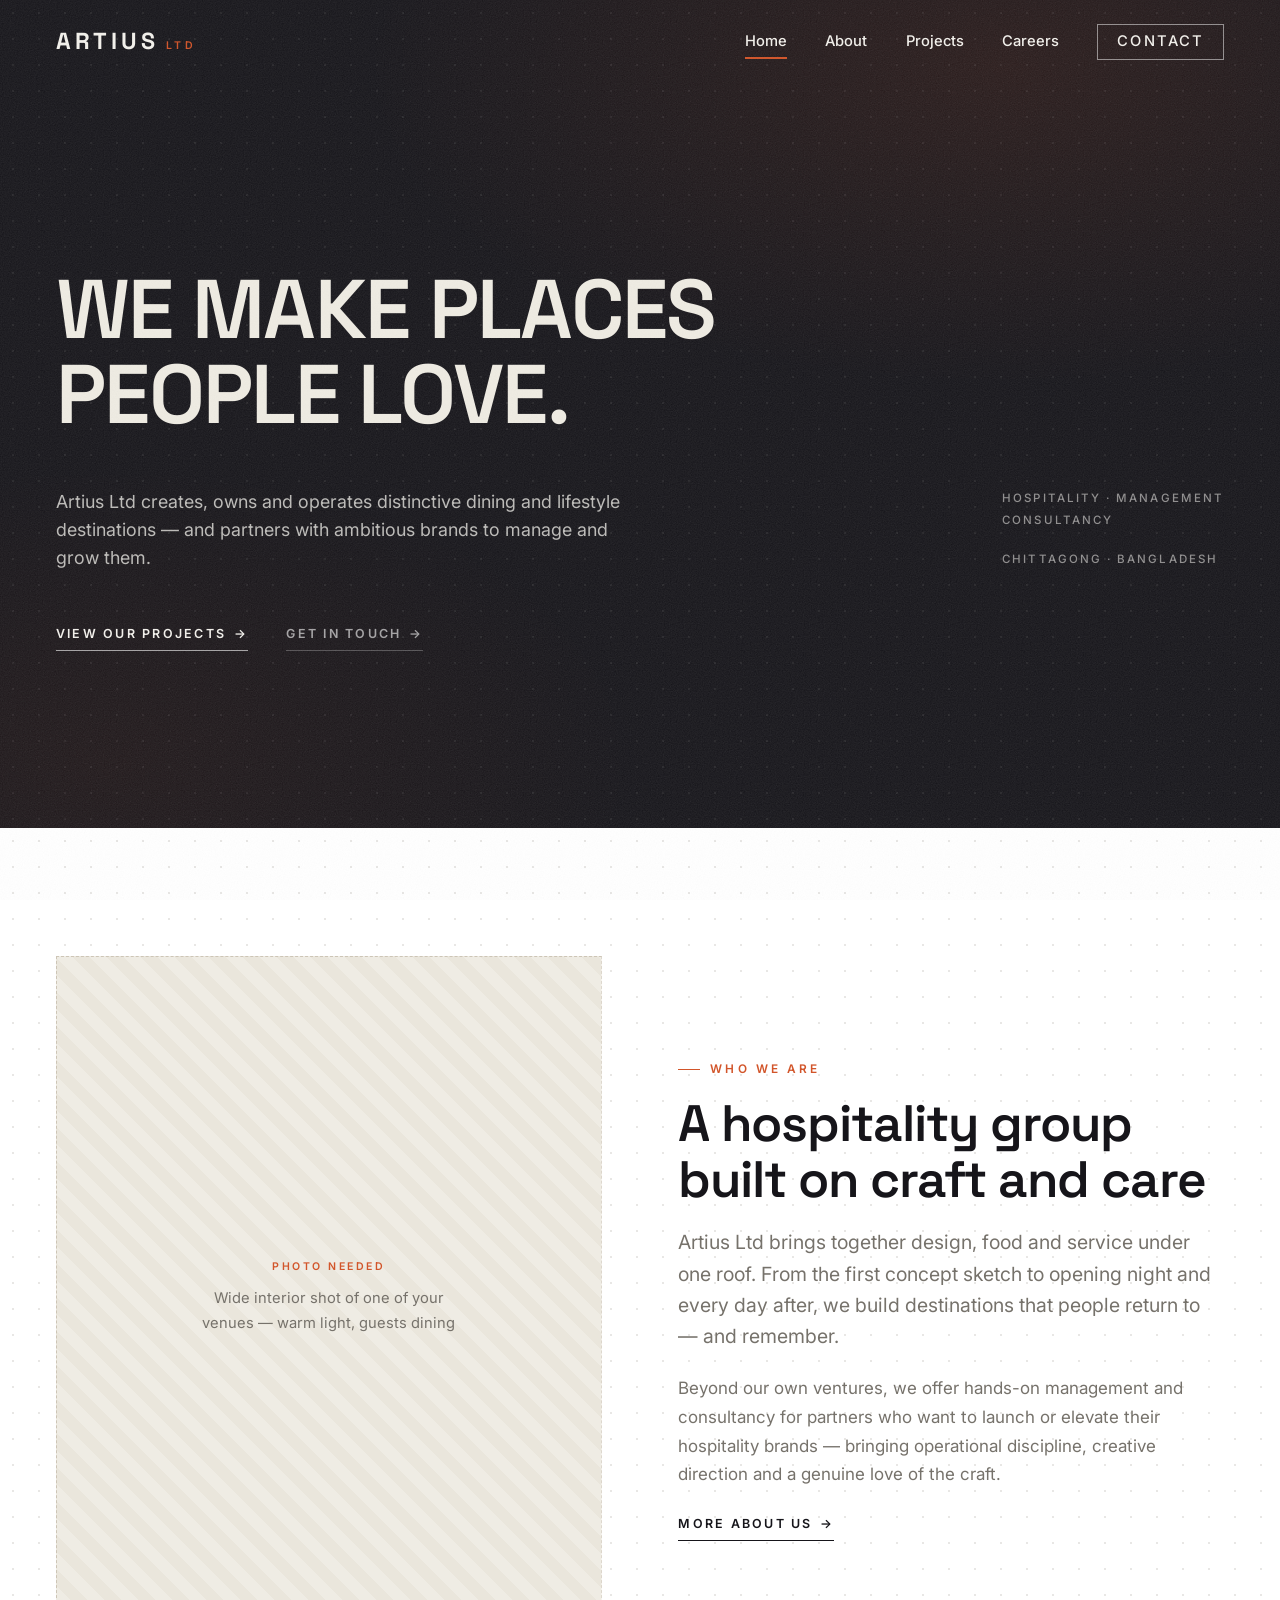
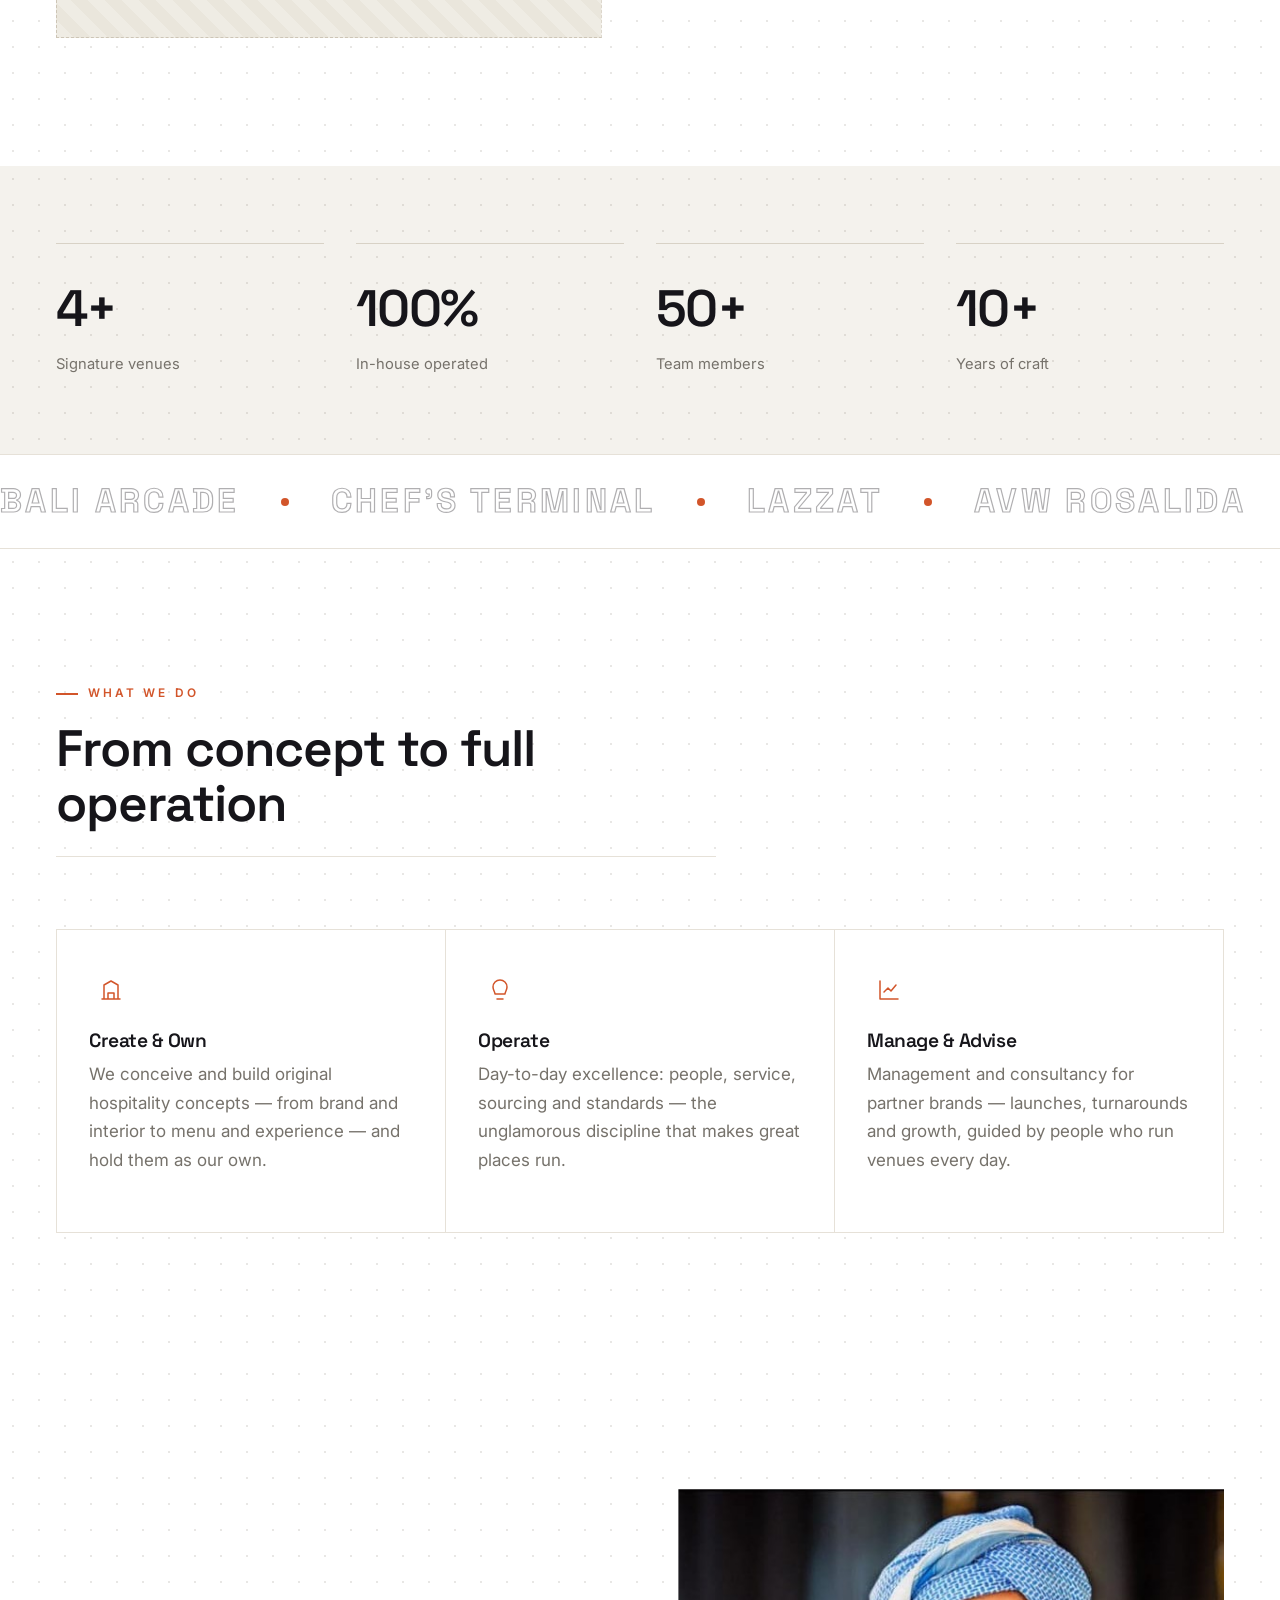
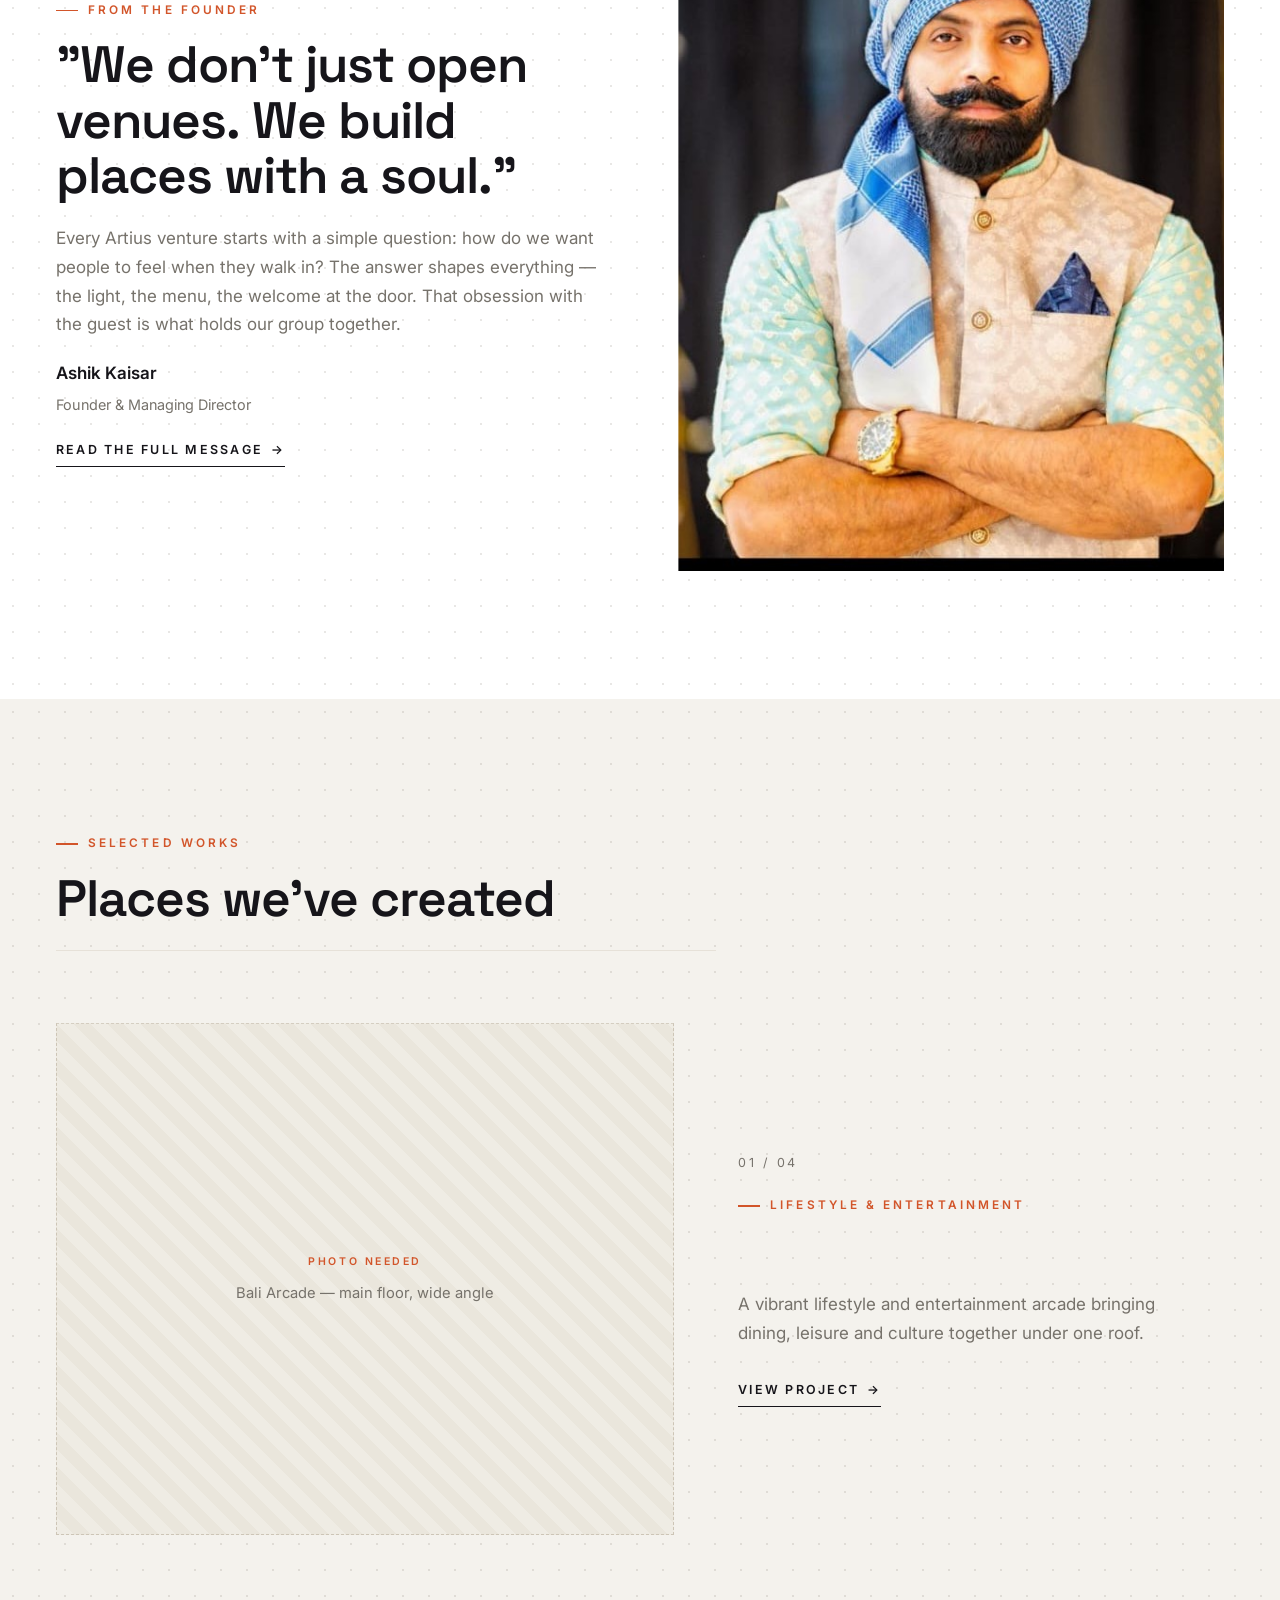
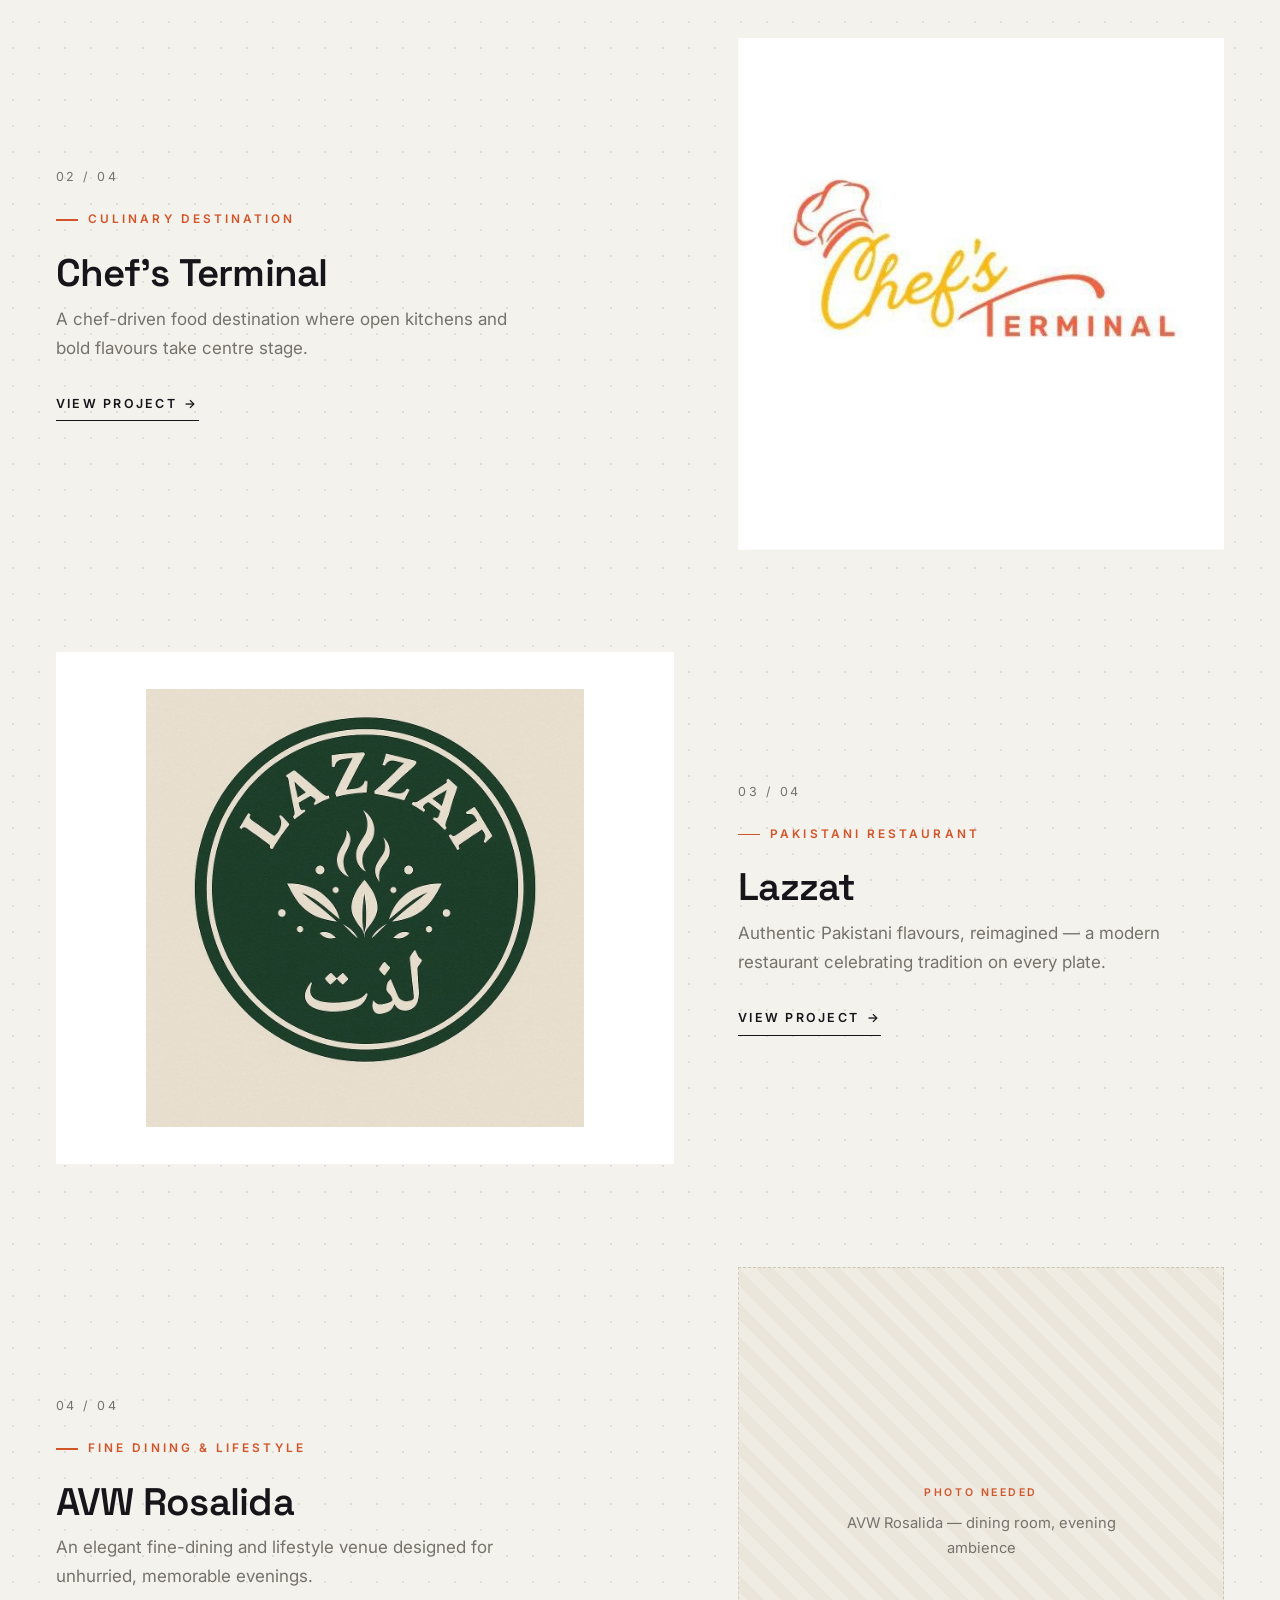
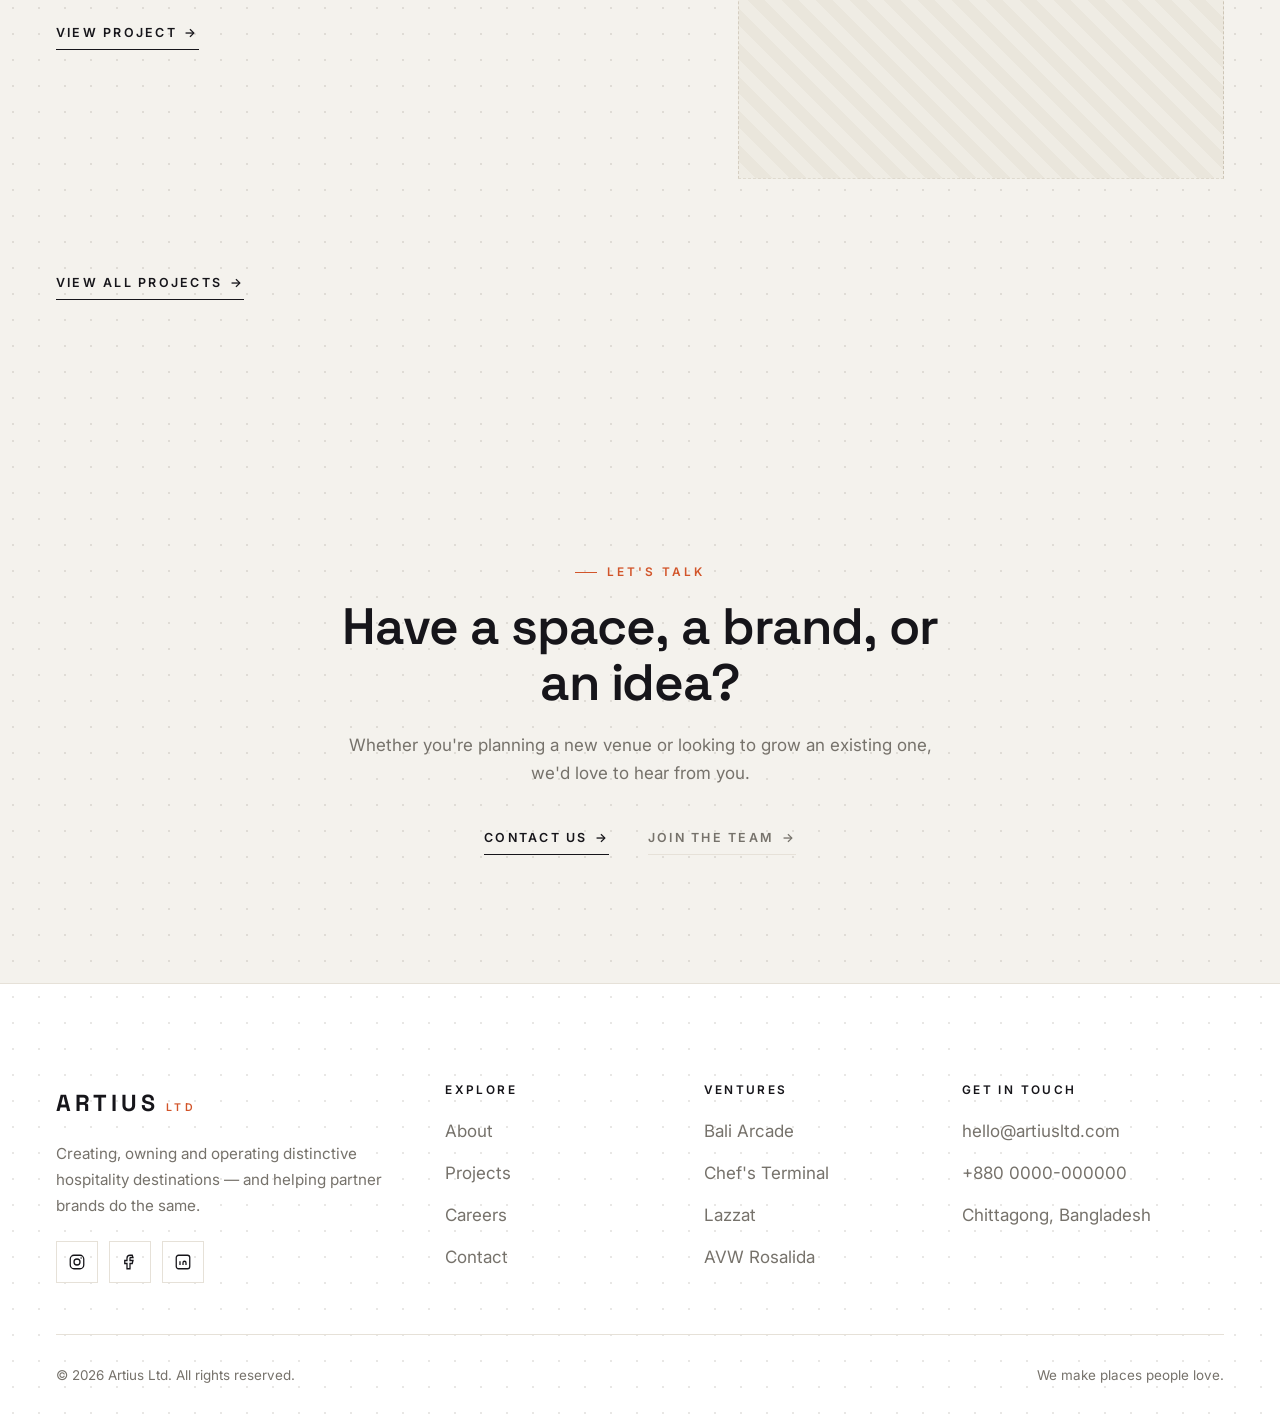
==== index.html @ 1e0813c3 "Add files via upload" ====
<!DOCTYPE html>
<html lang="en">
<head>
  <meta charset="UTF-8" />
  <meta name="viewport" content="width=device-width, initial-scale=1.0" />
  <title>Artius Ltd — We make places people love.</title>
  <meta name="description" content="Artius Ltd creates, owns and operates distinctive hospitality destinations — and partners with brands to manage and grow them." />
  <meta name="theme-color" content="#16151a" />
  <link rel="icon" href="data:image/svg+xml,<svg xmlns='http://www.w3.org/2000/svg' viewBox='0 0 64 64'><rect width='64' height='64' fill='%2316151a'/><text x='32' y='45' font-family='Arial,Helvetica,sans-serif' font-size='38' font-weight='700' text-anchor='middle' fill='%23d2552a'>A</text></svg>" />

  <link rel="preconnect" href="https://fonts.googleapis.com" />
  <link rel="preconnect" href="https://fonts.gstatic.com" crossorigin />
  <link href="https://fonts.googleapis.com/css2?family=Inter:wght@400;500;600;700&family=Space+Grotesk:wght@500;600;700&display=swap" rel="stylesheet" />
  <link rel="stylesheet" href="css/styles.css" />
</head>
<body data-hero-dark>

  <!-- ============ HEADER ============ -->
  <header class="site-header" id="header">
    <div class="container site-header__inner">
      <a class="brand" href="index.html" aria-label="Artius Ltd home">
        <span class="brand__mark">ARTIUS</span><span class="brand__sub">LTD</span>
      </a>
      <nav class="nav" id="nav" aria-label="Primary">
        <a href="index.html">Home</a>
        <a href="about.html">About</a>
        <a href="projects.html">Projects</a>
        <a href="careers.html">Careers</a>
        <a href="contact.html" class="nav__cta">Contact</a>
      </nav>
      <button class="nav-toggle" id="navToggle" aria-label="Toggle menu" aria-controls="nav">
        <span></span><span></span><span></span>
      </button>
    </div>
  </header>

  <!-- ============ HERO ============ -->
  <section class="hero hero--statement">
    <div class="container">
      <h1 class="hero__display">We make places<br />people love.</h1>
      <div class="hero__deck">
        <p class="hero__lead">Artius Ltd creates, owns and operates distinctive dining and lifestyle destinations — and partners with ambitious brands to manage and grow them.</p>
        <div class="hero__meta">
          <span>Hospitality · Management<br />Consultancy</span>
          <span>Chittagong · Bangladesh</span>
        </div>
      </div>
      <div class="hero__actions">
        <a href="projects.html" class="link-arrow">View our projects <span class="ar">→</span></a>
        <a href="contact.html" class="link-arrow link-arrow--muted">Get in touch <span class="ar">→</span></a>
      </div>
    </div>
  </section>

  <!-- ============ INTRO ============ -->
  <section class="section">
    <div class="container">
      <div class="split">
        <div class="split__media" data-reveal>
          <div class="ph">
            <span class="ph__tag">Photo needed</span>
            <p>Wide interior shot of one of your venues — warm light, guests dining</p>
          </div>
        </div>
        <div data-reveal data-reveal-delay="1">
          <span class="eyebrow">Who we are</span>
          <h2>A hospitality group built on craft and care</h2>
          <p class="lead">Artius Ltd brings together design, food and service under one roof. From the first concept sketch to opening night and every day after, we build destinations that people return to — and remember.</p>
          <p class="text-muted">Beyond our own ventures, we offer hands-on management and consultancy for partners who want to launch or elevate their hospitality brands — bringing operational discipline, creative direction and a genuine love of the craft.</p>
          <a href="about.html" class="link-arrow">More about us <span class="ar">→</span></a>
        </div>
      </div>
    </div>
  </section>

  <!-- ============ STATS ============ -->
  <section class="section section--sand section--tight">
    <div class="container">
      <div class="stats">
        <div class="stat" data-reveal>
          <div class="stat__num">4+</div>
          <div class="stat__label">Signature venues</div>
        </div>
        <div class="stat" data-reveal data-reveal-delay="1">
          <div class="stat__num">100%</div>
          <div class="stat__label">In-house operated</div>
        </div>
        <div class="stat" data-reveal data-reveal-delay="2">
          <div class="stat__num">50+</div>
          <div class="stat__label">Team members</div>
        </div>
        <div class="stat" data-reveal data-reveal-delay="3">
          <div class="stat__num">10+</div>
          <div class="stat__label">Years of craft</div>
        </div>
      </div>
    </div>
  </section>

  <!-- ============ VENTURE MARQUEE ============ -->
  <div class="marquee" aria-hidden="true">
    <div class="marquee__track">
      <div class="marquee__group">
        <span>Bali Arcade</span><i></i><span>Chef's Terminal</span><i></i><span>Lazzat</span><i></i><span>AVW Rosalida</span><i></i><span>Artius Ltd</span><i></i>
      </div>
      <div class="marquee__group">
        <span>Bali Arcade</span><i></i><span>Chef's Terminal</span><i></i><span>Lazzat</span><i></i><span>AVW Rosalida</span><i></i><span>Artius Ltd</span><i></i>
      </div>
    </div>
  </div>

  <!-- ============ WHAT WE DO ============ -->
  <section class="section">
    <div class="container">
      <div class="section-head" data-reveal>
        <span class="eyebrow">What we do</span>
        <h2>From concept to full operation</h2>
      </div>
      <div class="values">
        <div class="value-card" data-reveal>
          <div class="value-card__icon">
            <svg width="24" height="24" viewBox="0 0 24 24" fill="none" stroke="currentColor" stroke-width="1.5" stroke-linecap="round" stroke-linejoin="round"><path d="M3 21h18M5 21V7l7-4 7 4v14M9 21v-6h6v6"/></svg>
          </div>
          <h3>Create &amp; Own</h3>
          <p class="text-muted">We conceive and build original hospitality concepts — from brand and interior to menu and experience — and hold them as our own.</p>
        </div>
        <div class="value-card" data-reveal data-reveal-delay="1">
          <div class="value-card__icon">
            <svg width="24" height="24" viewBox="0 0 24 24" fill="none" stroke="currentColor" stroke-width="1.5" stroke-linecap="round" stroke-linejoin="round"><path d="M12 2a7 7 0 0 0-7 7c0 3 2 5 2 7h10c0-2 2-4 2-7a7 7 0 0 0-7-7Z"/><path d="M9 21h6"/></svg>
          </div>
          <h3>Operate</h3>
          <p class="text-muted">Day-to-day excellence: people, service, sourcing and standards — the unglamorous discipline that makes great places run.</p>
        </div>
        <div class="value-card" data-reveal data-reveal-delay="2">
          <div class="value-card__icon">
            <svg width="24" height="24" viewBox="0 0 24 24" fill="none" stroke="currentColor" stroke-width="1.5" stroke-linecap="round" stroke-linejoin="round"><path d="M3 3v18h18"/><path d="M7 14l4-4 3 3 5-6"/></svg>
          </div>
          <h3>Manage &amp; Advise</h3>
          <p class="text-muted">Management and consultancy for partner brands — launches, turnarounds and growth, guided by people who run venues every day.</p>
        </div>
      </div>
    </div>
  </section>

  <!-- ============ FROM THE FOUNDER ============ -->
  <section class="section">
    <div class="container">
      <div class="split split--reverse">
        <div class="split__media" data-reveal>
          <img src="images/founder.jpg" onerror="this.onerror=null;this.src='images/owner.svg'" alt="Ashik Kaisar — Founder of Artius Ltd" loading="lazy" />
        </div>
        <div data-reveal data-reveal-delay="1">
          <span class="eyebrow">From the founder</span>
          <h2>"We don't just open venues. We build places with a soul."</h2>
          <p class="text-muted">Every Artius venture starts with a simple question: how do we want people to feel when they walk in? The answer shapes everything — the light, the menu, the welcome at the door. That obsession with the guest is what holds our group together.</p>
          <p style="margin-top:1.2rem; font-weight:600">Ashik Kaisar</p>
          <p class="text-muted" style="margin-top:-0.8rem; font-size:0.9rem">Founder &amp; Managing Director</p>
          <a href="about.html#founder" class="link-arrow">Read the full message <span class="ar">→</span></a>
        </div>
      </div>
    </div>
  </section>

  <!-- ============ SELECTED WORKS ============ -->
  <section class="section section--sand">
    <div class="container">
      <div class="section-head" data-reveal>
        <span class="eyebrow">Selected works</span>
        <h2>Places we've created</h2>
      </div>
      <div class="works">
        <article class="work" data-reveal>
          <a class="work__media" href="projects.html#bali-arcade"><div class="ph"><span class="ph__tag">Photo needed</span><p>Bali Arcade — main floor, wide angle</p></div></a>
          <div class="work__body">
            <div class="work__index">01 / 04</div>
            <span class="eyebrow">Lifestyle &amp; Entertainment</span>
            <h3>Bali Arcade Management</h3>
            <p class="text-muted">A vibrant lifestyle and entertainment arcade bringing dining, leisure and culture together under one roof.</p>
            <a href="projects.html#bali-arcade" class="link-arrow">View project <span class="ar">→</span></a>
          </div>
        </article>
        <article class="work" data-reveal>
          <a class="work__media" href="projects.html#chefs-terminal"><img class="is-logo" src="images/chefs-terminal.jpg" alt="Chef's Terminal" loading="lazy" /></a>
          <div class="work__body">
            <div class="work__index">02 / 04</div>
            <span class="eyebrow">Culinary Destination</span>
            <h3>Chef's Terminal</h3>
            <p class="text-muted">A chef-driven food destination where open kitchens and bold flavours take centre stage.</p>
            <a href="projects.html#chefs-terminal" class="link-arrow">View project <span class="ar">→</span></a>
          </div>
        </article>
        <article class="work" data-reveal>
          <a class="work__media" href="projects.html#lazzat"><img class="is-logo" src="images/lazzat.jpg" alt="Lazzat" loading="lazy" /></a>
          <div class="work__body">
            <div class="work__index">03 / 04</div>
            <span class="eyebrow">Pakistani Restaurant</span>
            <h3>Lazzat</h3>
            <p class="text-muted">Authentic Pakistani flavours, reimagined — a modern restaurant celebrating tradition on every plate.</p>
            <a href="projects.html#lazzat" class="link-arrow">View project <span class="ar">→</span></a>
          </div>
        </article>
        <article class="work" data-reveal>
          <a class="work__media" href="projects.html#avw-rosalida"><div class="ph"><span class="ph__tag">Photo needed</span><p>AVW Rosalida — dining room, evening ambience</p></div></a>
          <div class="work__body">
            <div class="work__index">04 / 04</div>
            <span class="eyebrow">Fine Dining &amp; Lifestyle</span>
            <h3>AVW Rosalida</h3>
            <p class="text-muted">An elegant fine-dining and lifestyle venue designed for unhurried, memorable evenings.</p>
            <a href="projects.html#avw-rosalida" class="link-arrow">View project <span class="ar">→</span></a>
          </div>
        </article>
      </div>
      <div style="margin-top: clamp(48px,7vw,88px)" data-reveal>
        <a href="projects.html" class="link-arrow">View all projects <span class="ar">→</span></a>
      </div>
    </div>
  </section>

  <!-- ============ CTA BAND ============ -->
  <section class="section section--sand cta-band">
    <div class="container" data-reveal>
      <span class="eyebrow">Let's talk</span>
      <h2>Have a space, a brand, or an idea?</h2>
      <p>Whether you're planning a new venue or looking to grow an existing one, we'd love to hear from you.</p>
      <div class="cta-actions">
        <a href="contact.html" class="link-arrow">Contact us <span class="ar">→</span></a>
        <a href="careers.html" class="link-arrow link-arrow--muted">Join the team <span class="ar">→</span></a>
      </div>
    </div>
  </section>

  <!-- ============ FOOTER ============ -->
  <footer class="site-footer">
    <div class="container">
      <div class="footer-grid">
        <div class="footer-brand">
          <a class="brand" href="index.html"><span class="brand__mark">ARTIUS</span><span class="brand__sub">LTD</span></a>
          <p class="footer-about">Creating, owning and operating distinctive hospitality destinations — and helping partner brands do the same.</p>
          <div class="socials">
            <a href="#" aria-label="Instagram"><svg width="18" height="18" viewBox="0 0 24 24" fill="none" stroke="currentColor" stroke-width="1.7"><rect x="3" y="3" width="18" height="18" rx="5"/><circle cx="12" cy="12" r="4"/><circle cx="17.5" cy="6.5" r="1" fill="currentColor" stroke="none"/></svg></a>
            <a href="#" aria-label="Facebook"><svg width="18" height="18" viewBox="0 0 24 24" fill="none" stroke="currentColor" stroke-width="1.7"><path d="M15 3h-3a4 4 0 0 0-4 4v3H5v4h3v7h4v-7h3l1-4h-4V7a1 1 0 0 1 1-1h3z"/></svg></a>
            <a href="#" aria-label="LinkedIn"><svg width="18" height="18" viewBox="0 0 24 24" fill="none" stroke="currentColor" stroke-width="1.7"><rect x="3" y="3" width="18" height="18" rx="3"/><path d="M8 11v5M8 8v0M12 16v-3a2 2 0 0 1 4 0v3"/></svg></a>
          </div>
        </div>
        <div>
          <h4>Explore</h4>
          <ul class="footer-links">
            <li><a href="about.html">About</a></li>
            <li><a href="projects.html">Projects</a></li>
            <li><a href="careers.html">Careers</a></li>
            <li><a href="contact.html">Contact</a></li>
          </ul>
        </div>
        <div>
          <h4>Ventures</h4>
          <ul class="footer-links">
            <li><a href="projects.html#bali-arcade">Bali Arcade</a></li>
            <li><a href="projects.html#chefs-terminal">Chef's Terminal</a></li>
            <li><a href="projects.html#lazzat">Lazzat</a></li>
            <li><a href="projects.html#avw-rosalida">AVW Rosalida</a></li>
          </ul>
        </div>
        <div>
          <h4>Get in touch</h4>
          <ul class="footer-links">
            <li><a href="mailto:hello@artiusltd.com">hello@artiusltd.com</a></li>
            <li><a href="tel:+880000000000">+880 0000-000000</a></li>
            <li>Chittagong, Bangladesh</li>
          </ul>
        </div>
      </div>
      <div class="footer-bottom">
        <span>© <span id="year">2026</span> Artius Ltd. All rights reserved.</span>
        <span>We make places people love.</span>
      </div>
    </div>
  </footer>

  <script src="js/main.js"></script>
</body>
</html>
---- css/styles.css ----
/* =====================================================================
   ARTIUS LTD — Design System  ·  "Light & minimal" (decorsystems-inspired)
   Light, spacious, editorial. Ember used only as a subtle accent.
   Edit the variables in :root to re-skin the whole site at once.
   ===================================================================== */

/* ---------- 1. Design tokens (colors, fonts, spacing) ---------- */
:root {
  --ink:        #16151a;   /* near-black text / dark elements */
  --ink-soft:   #3a3833;
  --paper:      #ffffff;   /* main page background */
  --sand:       #f4f2ed;   /* soft off-white alternating sections */
  --muted:      #76726b;   /* secondary text */
  --line:       #e6e1d8;   /* hairlines / borders */
  --accent:     #d2552a;   /* ember — subtle accent only */
  --accent-dk:  #b0431f;

  /* Typography */
  --font-display: "Space Grotesk", "Inter", -apple-system, BlinkMacSystemFont, sans-serif;
  --font-body: "Inter", -apple-system, BlinkMacSystemFont, "Segoe UI", Roboto, sans-serif;

  /* Layout */
  --container: 1280px;
  --gutter: clamp(20px, 5vw, 56px);
  --radius: 0px;            /* sharp, architectural corners */
  --shadow: 0 24px 60px -30px rgba(20, 18, 14, 0.30);

  --ease: cubic-bezier(0.22, 1, 0.36, 1);
}

/* ---------- 2. Reset / base ---------- */
*, *::before, *::after { box-sizing: border-box; }
html { scroll-behavior: smooth; }
body {
  margin: 0;
  font-family: var(--font-body);
  color: var(--ink);
  background: var(--paper);
  line-height: 1.7;
  font-size: 17px;
  -webkit-font-smoothing: antialiased;
  text-rendering: optimizeLegibility;
}
img { max-width: 100%; display: block; }
a { color: inherit; text-decoration: none; }

h1, h2, h3, h4 {
  font-family: var(--font-display);
  font-weight: 600;
  line-height: 1.08;
  margin: 0 0 0.4em;
  letter-spacing: -0.02em;
}
h1 { font-size: clamp(2.8rem, 6.2vw, 5.2rem); }
h2 { font-size: clamp(2rem, 4vw, 3.3rem); }
h3 { font-size: clamp(1.3rem, 2.2vw, 1.7rem); }
p { margin: 0 0 1.1em; }

::selection { background: var(--accent); color: #fff; }

/* ---------- 3. Layout helpers ---------- */
.container {
  width: 100%;
  max-width: var(--container);
  margin-inline: auto;
  padding-inline: var(--gutter);
}
.section { padding: clamp(72px, 10vw, 150px) 0; }
.section--sand { background: var(--sand); }
.section--ink { background: var(--ink); color: #efeae1; }
.section--tight { padding-block: clamp(48px, 6vw, 88px); }

.eyebrow {
  display: inline-block;
  font-family: var(--font-body);
  font-size: 0.74rem;
  font-weight: 600;
  letter-spacing: 0.26em;
  text-transform: uppercase;
  color: var(--accent);
  margin-bottom: 1.1rem;
}
.lead { font-size: 1.22rem; line-height: 1.6; color: var(--muted); max-width: 60ch; }
.section-head { max-width: 60ch; margin-bottom: clamp(40px, 6vw, 72px); }
.section-head--center { margin-inline: auto; text-align: center; }
.text-muted { color: var(--muted); }

/* ---------- 4. Buttons (kept for forms) + arrow links ---------- */
.btn {
  display: inline-flex;
  align-items: center;
  gap: 0.6em;
  font-family: var(--font-body);
  font-weight: 600;
  font-size: 0.95rem;
  padding: 0.95em 1.9em;
  border-radius: var(--radius);
  border: 1px solid transparent;
  cursor: pointer;
  transition: background 0.3s var(--ease), color 0.3s var(--ease),
              border-color 0.3s var(--ease), transform 0.3s var(--ease);
}
.btn:hover { transform: translateY(-2px); }
.btn--primary { background: var(--ink); color: #fff; }
.btn--primary:hover { background: var(--accent-dk); }
.btn--ghost { background: transparent; color: var(--ink); border-color: var(--ink); }
.btn--ghost:hover { background: var(--ink); color: #fff; }

/* Signature decorsystems-style text link with arrow */
.link-arrow {
  display: inline-flex;
  align-items: center;
  gap: 0.6em;
  font-family: var(--font-body);
  font-size: 0.78rem;
  font-weight: 600;
  letter-spacing: 0.18em;
  text-transform: uppercase;
  color: var(--ink);
  padding-bottom: 6px;
  border-bottom: 1px solid var(--ink);
  transition: color 0.3s var(--ease), border-color 0.3s var(--ease);
}
.link-arrow .ar { transition: transform 0.35s var(--ease); }
.link-arrow:hover { color: var(--accent); border-color: var(--accent); }
.link-arrow:hover .ar { transform: translateX(5px); }
.link-arrow--muted { color: var(--muted); border-color: var(--line); }
.link-arrow--light { color: #fff; border-color: rgba(255,255,255,0.5); }
.link-arrow--light:hover { color: #fff; border-color: #fff; }

/* ---------- 5. Header / navigation ---------- */
.site-header {
  position: fixed;
  inset: 0 0 auto 0;
  z-index: 50;
  transition: background 0.4s var(--ease), box-shadow 0.4s var(--ease);
}
.site-header__inner {
  display: flex;
  align-items: center;
  justify-content: space-between;
  height: 84px;
}
.brand { display: flex; align-items: baseline; gap: 0.45em; }
.brand__mark { font-family: var(--font-display); font-size: 1.45rem; font-weight: 700; letter-spacing: 0.16em; color: var(--ink); }
.brand__sub { font-family: var(--font-body); font-size: 0.66rem; font-weight: 600; letter-spacing: 0.32em; color: var(--accent); }

.nav { display: flex; align-items: center; gap: 2.4rem; }
.nav a { font-size: 0.92rem; font-weight: 500; color: var(--ink); position: relative; padding-block: 4px; }
.nav a:not(.nav__cta)::after {
  content: ""; position: absolute; left: 0; bottom: 0;
  width: 0; height: 1.5px; background: var(--accent);
  transition: width 0.3s var(--ease);
}
.nav a:not(.nav__cta):hover::after,
.nav a.is-active:not(.nav__cta)::after { width: 100%; }
.nav__cta {
  font-size: 0.78rem; font-weight: 600; letter-spacing: 0.14em; text-transform: uppercase;
  border: 1px solid var(--ink); padding: 0.7em 1.3em; border-radius: var(--radius);
  transition: background 0.3s var(--ease), color 0.3s var(--ease);
}
.nav__cta:hover { background: var(--ink); color: #fff; }

.site-header.is-scrolled {
  background: rgba(255,255,255,0.9);
  backdrop-filter: saturate(180%) blur(12px);
  box-shadow: 0 1px 0 var(--line);
}

.nav-toggle { display: none; flex-direction: column; gap: 5px; background: none; border: 0; cursor: pointer; padding: 8px; }
.nav-toggle span { width: 26px; height: 2px; background: var(--ink); transition: transform 0.3s var(--ease), opacity 0.3s var(--ease); }

/* ---------- 6. Hero (light, headline-led) ---------- */
.hero { padding: clamp(140px, 18vh, 200px) 0 0; background: var(--paper); }
.hero__inner { max-width: 1000px; }
.hero h1 { color: var(--ink); margin-bottom: 1.4rem; }
.hero__lead { font-size: clamp(1.15rem, 1.8vw, 1.5rem); line-height: 1.55; color: var(--muted); max-width: 54ch; margin-bottom: 2.6rem; }
.hero__actions { display: flex; flex-wrap: wrap; gap: 1.6rem 2.4rem; }
.hero__image { margin-top: clamp(56px, 8vw, 110px); width: 100%; }
.hero__image img { width: 100%; height: clamp(360px, 60vh, 680px); object-fit: cover; }

/* Inner page hero (light) */
.page-hero { background: var(--paper); padding: clamp(150px, 20vh, 210px) 0 clamp(36px, 5vw, 64px); }
.page-hero__media { display: none; }      /* no dark image header in the light theme */
.page-hero h1 { color: var(--ink); font-size: clamp(2.6rem, 5.4vw, 4.4rem); }
.page-hero p { color: var(--muted); font-size: 1.18rem; max-width: 58ch; margin: 0; }

/* ---------- 7. Stats / values ---------- */
.stats { display: grid; grid-template-columns: repeat(4, 1fr); gap: 2rem; }
.stat { border-top: 1px solid var(--line); padding-top: 1.4rem; }
.stat__num { font-family: var(--font-display); font-size: clamp(2.4rem, 4vw, 3.4rem); font-weight: 600; letter-spacing: -0.03em; }
.stat__label { font-size: 0.92rem; color: var(--muted); }

.values { display: grid; grid-template-columns: repeat(auto-fit, minmax(240px, 1fr)); gap: 1px; background: var(--line); border: 1px solid var(--line); }
.value-card { padding: 2.4rem 2rem; background: var(--paper); transition: background 0.4s var(--ease); }
.value-card:hover { background: var(--sand); }
.value-card__icon { width: 44px; height: 44px; display: grid; place-items: center; color: var(--accent); margin-bottom: 1.2rem; }
.value-card h3 { font-size: 1.2rem; }

/* ---------- 8. Split (image + text) ---------- */
.split { display: grid; grid-template-columns: 1fr 1fr; gap: clamp(32px, 6vw, 80px); align-items: center; }
.split--reverse .split__media { order: 2; }
.split__media { overflow: hidden; }
.split__media img { width: 100%; height: 100%; object-fit: cover; aspect-ratio: 4/5; }

/* ---------- 9. Works (large alternating project blocks) ---------- */
.works { display: grid; gap: clamp(52px, 8vw, 110px); }
.work { display: grid; grid-template-columns: 1.12fr 0.88fr; gap: clamp(28px, 5vw, 72px); align-items: center; }
.work:nth-child(even) .work__media { order: 2; }
.work__media { overflow: hidden; display: block; }
.work__media img { width: 100%; height: clamp(300px, 40vw, 560px); object-fit: cover; transition: transform 0.9s var(--ease); }
.work:hover .work__media img { transform: scale(1.05); }
.work__media img.is-logo, .gallery img.is-logo { object-fit: contain; background: #fff; padding: 6%; }
.work:hover .work__media img.is-logo { transform: none; }
.work__index { font-size: 0.78rem; letter-spacing: 0.2em; color: var(--muted); margin-bottom: 1rem; }
.work h3 { font-size: clamp(1.8rem, 3vw, 2.7rem); margin: 0.3rem 0 0.7rem; }
.work__body p { max-width: 42ch; margin-bottom: 1.6rem; }

/* Project detail blocks (projects page) */
.project-detail { display: grid; grid-template-columns: 1fr 1fr; gap: clamp(32px, 6vw, 80px); align-items: center; }
.project-detail__meta { list-style: none; padding: 0; margin: 1.8rem 0 0; display: grid; grid-template-columns: 1fr 1fr; gap: 1rem 2rem; }
.project-detail__meta li { border-top: 1px solid var(--line); padding-top: 0.8rem; }
.project-detail__meta span { display: block; font-size: 0.72rem; letter-spacing: 0.16em; text-transform: uppercase; color: var(--muted); margin-bottom: 0.25rem; }
.gallery { display: grid; grid-template-columns: repeat(2, 1fr); gap: 12px; }
.gallery img, .gallery .ph { aspect-ratio: 1; object-fit: cover; width: 100%; }
.gallery img:first-child, .gallery .ph:first-child { grid-column: span 2; aspect-ratio: 16/10; }

/* ---------- 10. CTA band (light) ---------- */
.cta-band { text-align: center; }
.cta-band h2 { color: var(--ink); max-width: 20ch; margin-inline: auto; }
.cta-band p { color: var(--muted); max-width: 54ch; margin-inline: auto; }
.cta-actions { margin-top: 2.4rem; display: flex; gap: 2.4rem; justify-content: center; flex-wrap: wrap; }

/* ---------- 11. Forms ---------- */
.form { display: grid; gap: 1.3rem; }
.form__row { display: grid; grid-template-columns: 1fr 1fr; gap: 1.3rem; }
.field { display: flex; flex-direction: column; gap: 0.5rem; }
.field label { font-size: 0.78rem; font-weight: 600; letter-spacing: 0.08em; text-transform: uppercase; color: var(--muted); }
.field input, .field select, .field textarea {
  font-family: inherit; font-size: 1rem; color: var(--ink);
  padding: 0.9em 1em; border: 1px solid var(--line); border-radius: var(--radius);
  background: var(--paper);
  transition: border-color 0.25s var(--ease), box-shadow 0.25s var(--ease);
}
.field input:focus, .field select:focus, .field textarea:focus {
  outline: none; border-color: var(--accent); box-shadow: 0 0 0 3px rgba(210,85,42,0.14);
}
.field textarea { resize: vertical; min-height: 150px; }
.field--file input { padding: 0.75em; background: var(--sand); cursor: pointer; }
.form__note { font-size: 0.85rem; color: var(--muted); }
.form__status { font-size: 0.95rem; font-weight: 500; min-height: 1.2em; }
.form__status.is-ok { color: #2f7d4f; }
.form__status.is-err { color: #c0392b; }

.contact-grid { display: grid; grid-template-columns: 0.9fr 1.1fr; gap: clamp(32px, 6vw, 88px); }
.info-list { list-style: none; padding: 0; margin: 0; display: grid; gap: 1.7rem; }
.info-list li { display: flex; gap: 1rem; align-items: flex-start; }
.info-list .ico { flex: none; width: 42px; height: 42px; display: grid; place-items: center; border: 1px solid var(--line); color: var(--accent); }
.info-list span { display: block; font-size: 0.72rem; letter-spacing: 0.14em; text-transform: uppercase; color: var(--muted); }
.info-list a, .info-list p { margin: 0.2rem 0 0; font-size: 1.05rem; }

/* ---------- 12. Jobs / careers ---------- */
.job-list { display: grid; gap: 0; border-top: 1px solid var(--line); }
.job {
  display: grid; grid-template-columns: 1fr auto; align-items: center; gap: 1rem;
  padding: 1.9rem 0.5rem; border-bottom: 1px solid var(--line);
  transition: padding 0.3s var(--ease), background 0.3s var(--ease);
}
.job:hover { background: var(--sand); padding-inline: 1.4rem; }
.job__meta { display: flex; flex-wrap: wrap; gap: 0.5rem 1.4rem; color: var(--muted); font-size: 0.9rem; margin-top: 0.4rem; }
.job h3 { margin: 0; font-size: 1.3rem; }
.tag { display: inline-block; font-size: 0.68rem; font-weight: 600; letter-spacing: 0.16em; text-transform: uppercase; color: var(--accent); }

/* ---------- 13. Footer (light) ---------- */
.site-footer { background: var(--paper); color: var(--muted); border-top: 1px solid var(--line); padding: clamp(60px, 8vw, 100px) 0 36px; }
.footer-grid { display: grid; grid-template-columns: 1.6fr 1fr 1fr 1.2fr; gap: 2.5rem; }
.site-footer h4 { color: var(--ink); font-family: var(--font-body); font-size: 0.74rem; letter-spacing: 0.2em; text-transform: uppercase; margin-bottom: 1.3rem; }
.site-footer a:hover { color: var(--accent); }
.footer-links { list-style: none; padding: 0; margin: 0; display: grid; gap: 0.8rem; }
.footer-about { max-width: 34ch; font-size: 0.95rem; margin-top: 1.1rem; }
.socials { display: flex; gap: 0.7rem; margin-top: 1.4rem; }
.socials a { width: 42px; height: 42px; display: grid; place-items: center; border: 1px solid var(--line); color: var(--ink); transition: background 0.3s var(--ease), border-color 0.3s var(--ease), color 0.3s var(--ease), transform 0.3s var(--ease); }
.socials a:hover { background: var(--accent); border-color: var(--accent); color: #fff; transform: translateY(-3px); }
.footer-bottom { margin-top: 3.2rem; padding-top: 1.8rem; border-top: 1px solid var(--line); display: flex; flex-wrap: wrap; justify-content: space-between; gap: 1rem; font-size: 0.84rem; color: var(--muted); }

/* ---------- 14. Scroll reveal ---------- */
[data-reveal] { opacity: 0; transform: translateY(30px); transition: opacity 0.9s var(--ease), transform 0.9s var(--ease); }
[data-reveal].is-visible { opacity: 1; transform: none; }
[data-reveal-delay="1"] { transition-delay: 0.08s; }
[data-reveal-delay="2"] { transition-delay: 0.16s; }
[data-reveal-delay="3"] { transition-delay: 0.24s; }
@media (prefers-reduced-motion: reduce) {
  * { animation: none !important; transition: none !important; }
  [data-reveal] { opacity: 1; transform: none; }
}

/* ---------- 15. Responsive ---------- */
@media (max-width: 900px) {
  .nav {
    position: fixed; inset: 0 0 0 auto; width: min(320px, 82vw);
    flex-direction: column; align-items: flex-start; justify-content: center; gap: 1.8rem;
    padding: 2rem 2.4rem; background: var(--ink);
    transform: translateX(100%); transition: transform 0.45s var(--ease);
  }
  .nav a { color: #fff !important; font-size: 1.2rem; }
  .nav__cta { border-color: rgba(255,255,255,0.5); }
  .nav.is-open { transform: translateX(0); box-shadow: var(--shadow); }
  .nav-toggle { display: flex; z-index: 60; }
  body.nav-open .nav-toggle span:nth-child(1) { transform: translateY(7px) rotate(45deg); background: #fff; }
  body.nav-open .nav-toggle span:nth-child(2) { opacity: 0; }
  body.nav-open .nav-toggle span:nth-child(3) { transform: translateY(-7px) rotate(-45deg); background: #fff; }
  body.nav-open { overflow: hidden; }

  .stats { grid-template-columns: repeat(2, 1fr); gap: 1.8rem 1.2rem; }
  .split, .project-detail, .contact-grid { grid-template-columns: 1fr; }
  .split--reverse .split__media { order: 0; }
  .split__media img, .split__media .ph { aspect-ratio: 16/10; }
  .work { grid-template-columns: 1fr; gap: 1.6rem; }
  .work:nth-child(even) .work__media { order: 0; }
  .footer-grid { grid-template-columns: 1fr 1fr; gap: 2rem; }
}
@media (max-width: 540px) {
  body { font-size: 16px; }
  .form__row { grid-template-columns: 1fr; }
  .project-detail__meta { grid-template-columns: 1fr; }
  .footer-grid { grid-template-columns: 1fr; }
  .job { grid-template-columns: 1fr; }
  .hero__actions, .cta-actions { gap: 1.2rem; }
}

/* =====================================================================
   16. Motion system (decorsystems-style)
   ===================================================================== */

/* -- Image "curtain" reveal: media wipes in from the top, photo settles from a slight zoom -- */
[data-reveal="media"] {
  opacity: 1;
  transform: none;
  clip-path: inset(0 0 100% 0);
  transition: clip-path 1.1s var(--ease);
}
[data-reveal="media"].is-visible { clip-path: inset(0 0 0 0); }
[data-reveal="media"] img { transform: scale(1.12); transition: transform 1.4s var(--ease); }
[data-reveal="media"].is-visible img { transform: scale(1); }
[data-reveal="media"] img.is-logo { transform: none; }

/* -- Word-by-word heading reveal (words slide up from a masked line) -- */
.wr .w { display: inline-block; overflow: hidden; vertical-align: top; }
.wr .ww { display: inline-block; transform: translateY(115%); transition: transform 0.9s var(--ease); }
.wr.is-visible .ww { transform: translateY(0); }

/* -- Header slides away when scrolling down, returns on scroll up -- */
.site-header {
  transition: background 0.4s var(--ease), box-shadow 0.4s var(--ease), transform 0.5s var(--ease);
}
.site-header.is-hidden { transform: translateY(-100%); }

/* -- Placeholder tiles: describe the photo the client should supply -- */
.ph {
  width: 100%;
  height: 100%;
  min-height: 220px;
  display: flex;
  flex-direction: column;
  align-items: center;
  justify-content: center;
  gap: 0.6rem;
  text-align: center;
  padding: 1.6rem;
  color: var(--muted);
  border: 1px dashed #cdc5b6;
  background: repeating-linear-gradient(45deg, #efece4, #efece4 12px, #eae6dc 12px, #eae6dc 24px);
}
.ph__tag {
  font-size: 0.66rem;
  font-weight: 600;
  letter-spacing: 0.24em;
  text-transform: uppercase;
  color: var(--accent);
}
.ph p { margin: 0; font-size: 0.92rem; max-width: 30ch; }
.work__media .ph { height: clamp(300px, 40vw, 560px); }
.split__media .ph { aspect-ratio: 4/5; }

@media (prefers-reduced-motion: reduce) {
  [data-reveal="media"] { clip-path: none; }
  .wr .ww { transform: none; }
}

/* =====================================================================
   17. Home hero — big statement on textured ink (decorsystems style)
   ===================================================================== */
.hero--statement {
  position: relative;
  background:
    radial-gradient(90% 70% at 78% 8%, rgba(210, 85, 42, 0.11), transparent 55%),
    radial-gradient(70% 60% at 8% 92%, rgba(210, 85, 42, 0.06), transparent 60%),
    var(--ink);
  color: #f3f1ec;
  min-height: 92vh;
  display: flex;
  align-items: center;
  padding: 170px 0 80px;
  overflow: hidden;
}
/* film-grain texture (inline SVG noise — no file, no request) */
.hero--statement::before {
  content: "";
  position: absolute;
  inset: 0;
  background-image: url("data:image/svg+xml,<svg xmlns='http://www.w3.org/2000/svg' width='140' height='140'><filter id='n'><feTurbulence type='fractalNoise' baseFrequency='0.85' numOctaves='2' stitchTiles='stitch'/><feColorMatrix type='saturate' values='0'/></filter><rect width='100%25' height='100%25' filter='url(%23n)'/></svg>");
  opacity: 0.07;
  pointer-events: none;
}
.hero--statement .container { position: relative; z-index: 1; }
.hero--statement .hero__display {
  color: #efece3;
  font-size: clamp(2.2rem, 6.5vw, 5.5rem);
  line-height: 1.02;
  letter-spacing: -0.02em;
  text-transform: uppercase;
  margin: 0 0 clamp(2rem, 4.5vw, 3.2rem);
}
.hero__deck {
  display: grid;
  grid-template-columns: minmax(0, 56ch) 1fr auto;
  gap: 2rem 3rem;
  align-items: start;
}
.hero--statement .hero__lead {
  color: rgba(243, 241, 236, 0.75);
  margin: 0;
  font-size: clamp(1.05rem, 1.4vw, 1.3rem);
}
.hero__meta {
  grid-column: 3;
  display: grid;
  gap: 1.1rem;
  font-size: 0.72rem;
  font-weight: 500;
  letter-spacing: 0.18em;
  text-transform: uppercase;
  color: rgba(243, 241, 236, 0.55);
  line-height: 1.9;
}
.hero--statement .hero__actions { margin-top: clamp(2.2rem, 4.5vw, 3.2rem); }
.hero--statement .link-arrow { color: #f3f1ec; border-color: rgba(255, 255, 255, 0.6); }
.hero--statement .link-arrow:hover { color: #e2724a; border-color: #e2724a; }
.hero--statement .link-arrow--muted { color: rgba(255, 255, 255, 0.6); border-color: rgba(255, 255, 255, 0.26); }
.hero--statement .link-arrow--muted:hover { color: #fff; border-color: #fff; }

/* Header over the dark hero: light text until the page is scrolled */
.site-header.is-light .brand__mark,
.site-header.is-light .nav a:not(.nav__cta) { color: #f3f1ec; }
.site-header.is-light .nav__cta { color: #f3f1ec; border-color: rgba(255, 255, 255, 0.5); }
.site-header.is-light .nav__cta:hover { background: #f3f1ec; color: var(--ink); }
.site-header.is-light .nav-toggle span { background: #f3f1ec; }

@media (max-width: 900px) {
  .hero__deck { grid-template-columns: 1fr; }
  .hero__meta { grid-column: auto; gap: 0.6rem; }
}

/* =====================================================================
   18. Mobile refinements
   ===================================================================== */
html { -webkit-text-size-adjust: 100%; }
html, body { overflow-x: hidden; overflow-x: clip; }

@media (max-width: 900px) {
  .hero--statement { padding: 140px 0 64px; min-height: 76vh; }
  .page-hero { padding: 128px 0 44px; }
}

@media (max-width: 540px) {
  .site-header__inner { height: 68px; }
  .hero--statement { padding: 116px 0 56px; min-height: 0; }
  .hero--statement .hero__display { font-size: clamp(2rem, 10.5vw, 2.9rem); }

  /* project galleries: single column, wider tiles on phones */
  .gallery { grid-template-columns: 1fr; }
  .gallery img, .gallery .ph { aspect-ratio: 16/10; }
  .gallery img:first-child, .gallery .ph:first-child { grid-column: auto; }

  .ph { min-height: 170px; }
  .ph p { font-size: 0.85rem; }
  .work__media img, .work__media .ph { height: 240px; }

  .stat__num { font-size: 2.1rem; }
  .section-head { margin-bottom: 32px; }
  .info-list { gap: 1.2rem; }
  .footer-bottom { flex-direction: column; gap: 0.4rem; }
}

/* =====================================================================
   19. Site-wide texture & line-work
   ===================================================================== */

/* -- Global film grain over the whole site (generated in code, no file) -- */
body::before {
  content: "";
  position: fixed;
  inset: 0;
  z-index: 2000;
  pointer-events: none;
  background-image: url("data:image/svg+xml,<svg xmlns='http://www.w3.org/2000/svg' width='140' height='140'><filter id='n'><feTurbulence type='fractalNoise' baseFrequency='0.85' numOctaves='2' stitchTiles='stitch'/><feColorMatrix type='saturate' values='0'/></filter><rect width='100%25' height='100%25' filter='url(%23n)'/></svg>");
  opacity: 0.055;
}

/* -- Quiet dot-matrix texture, painted into each section's BACKGROUND
      layer (content always sits on top of it) -- */
:root {
  --dots: radial-gradient(rgba(120, 113, 102, 0.17) 1px, transparent 1.4px);
  --dots-dark: radial-gradient(rgba(255, 255, 255, 0.065) 1px, transparent 1.4px);
}
.section, .page-hero, .site-footer, .marquee {
  background-image: var(--dots);
  background-size: 26px 26px;
}
.section--ink { background-image: var(--dots-dark); }
.hero--statement {
  background-image:
    var(--dots-dark),
    radial-gradient(90% 70% at 78% 8%, rgba(210, 85, 42, 0.11), transparent 55%),
    radial-gradient(70% 60% at 8% 92%, rgba(210, 85, 42, 0.06), transparent 60%);
  background-size: 26px 26px, auto, auto;
}

/* -- Simple, minimal extra motion -- */

/* thin ember reading-progress line at the very top */
.progress {
  position: fixed;
  top: 0; left: 0; right: 0;
  height: 2px;
  background: var(--accent);
  transform: scaleX(0);
  transform-origin: left;
  z-index: 120;
  pointer-events: none;
}

/* eyebrow labels draw a small ember dash before themselves */
.eyebrow::before {
  content: "";
  display: inline-block;
  width: 22px;
  height: 1.5px;
  background: var(--accent);
  margin-right: 10px;
  vertical-align: middle;
  transform: scaleX(0);
  transform-origin: left;
  transition: transform 0.7s var(--ease) 0.15s;
}
.is-visible .eyebrow::before,
.section-head.is-visible .eyebrow::before { transform: scaleX(1); }

/* footer links nudge on hover */
.footer-links a { display: inline-block; transition: transform 0.3s var(--ease), color 0.3s var(--ease); }
.footer-links a:hover { transform: translateX(5px); }

/* marquee pauses while hovered */
.marquee:hover .marquee__track { animation-play-state: paused; }

/* -- Draw-in hairlines: rules animate across when scrolled into view -- */
.section-head::after {
  content: "";
  display: block;
  height: 1px;
  background: var(--line);
  margin-top: 1.5rem;
  transform: scaleX(0);
  transform-origin: left;
  transition: transform 1.1s var(--ease) 0.25s;
}
.section-head.is-visible::after { transform: scaleX(1); }
.section-head--center::after { transform-origin: center; }

.stat { position: relative; border-top: 0; }
.stat::before {
  content: "";
  position: absolute;
  top: 0; left: 0;
  width: 100%; height: 1px;
  background: #d8d2c6;
  transform: scaleX(0);
  transform-origin: left;
  transition: transform 1s var(--ease) 0.15s;
}
.stat.is-visible::before { transform: scaleX(1); }
.stat[data-reveal-delay="1"]::before { transition-delay: 0.3s; }
.stat[data-reveal-delay="2"]::before { transition-delay: 0.45s; }
.stat[data-reveal-delay="3"]::before { transition-delay: 0.6s; }

.project-detail__meta li { border-top: 0; position: relative; }
.project-detail__meta li::before {
  content: "";
  position: absolute;
  top: 0; left: 0;
  width: 100%; height: 1px;
  background: var(--line);
  transform: scaleX(0);
  transform-origin: left;
  transition: transform 0.9s var(--ease) 0.2s;
}
[data-reveal].is-visible .project-detail__meta li::before { transform: scaleX(1); }
[data-reveal].is-visible .project-detail__meta li:nth-child(2)::before { transition-delay: 0.32s; }
[data-reveal].is-visible .project-detail__meta li:nth-child(3)::before { transition-delay: 0.44s; }
[data-reveal].is-visible .project-detail__meta li:nth-child(4)::before { transition-delay: 0.56s; }

.job { position: relative; border-bottom: 0; }
.job::after {
  content: "";
  position: absolute;
  bottom: 0; left: 0;
  width: 100%; height: 1px;
  background: var(--line);
  transform: scaleX(0);
  transform-origin: left;
  transition: transform 0.9s var(--ease) 0.2s;
}
.job.is-visible::after { transform: scaleX(1); }

/* -- Venture marquee: outlined type gliding across a hairline band -- */
.marquee {
  overflow: hidden;
  border-block: 1px solid var(--line);
  padding: 1.15rem 0;
  background: var(--paper);
}
.marquee__track {
  display: flex;
  width: max-content;
  animation: mq 32s linear infinite;
}
.marquee__group {
  display: flex;
  align-items: center;
  gap: 2.6rem;
  padding-right: 2.6rem;
}
.marquee__group span {
  font-family: var(--font-display);
  font-weight: 600;
  font-size: clamp(1.3rem, 2.6vw, 2.1rem);
  letter-spacing: 0.1em;
  text-transform: uppercase;
  white-space: nowrap;
  color: transparent;
  -webkit-text-stroke: 1.2px rgba(22, 21, 26, 0.34);
}
.marquee__group i {
  flex: none;
  width: 8px; height: 8px;
  border-radius: 50%;
  background: var(--accent);
}
@keyframes mq { to { transform: translateX(-50%); } }

/* -- Crafted scrollbar -- */
::-webkit-scrollbar { width: 12px; }
::-webkit-scrollbar-track { background: var(--sand); }
::-webkit-scrollbar-thumb { background: var(--ink); border: 3px solid var(--sand); border-radius: 8px; }
::-webkit-scrollbar-thumb:hover { background: var(--accent-dk); }

@media (prefers-reduced-motion: reduce) {
  .section-head::after, .stat::before, .job::after,
  .project-detail__meta li::before { transform: none; transition: none; }
  .marquee__track { animation: none; }
}
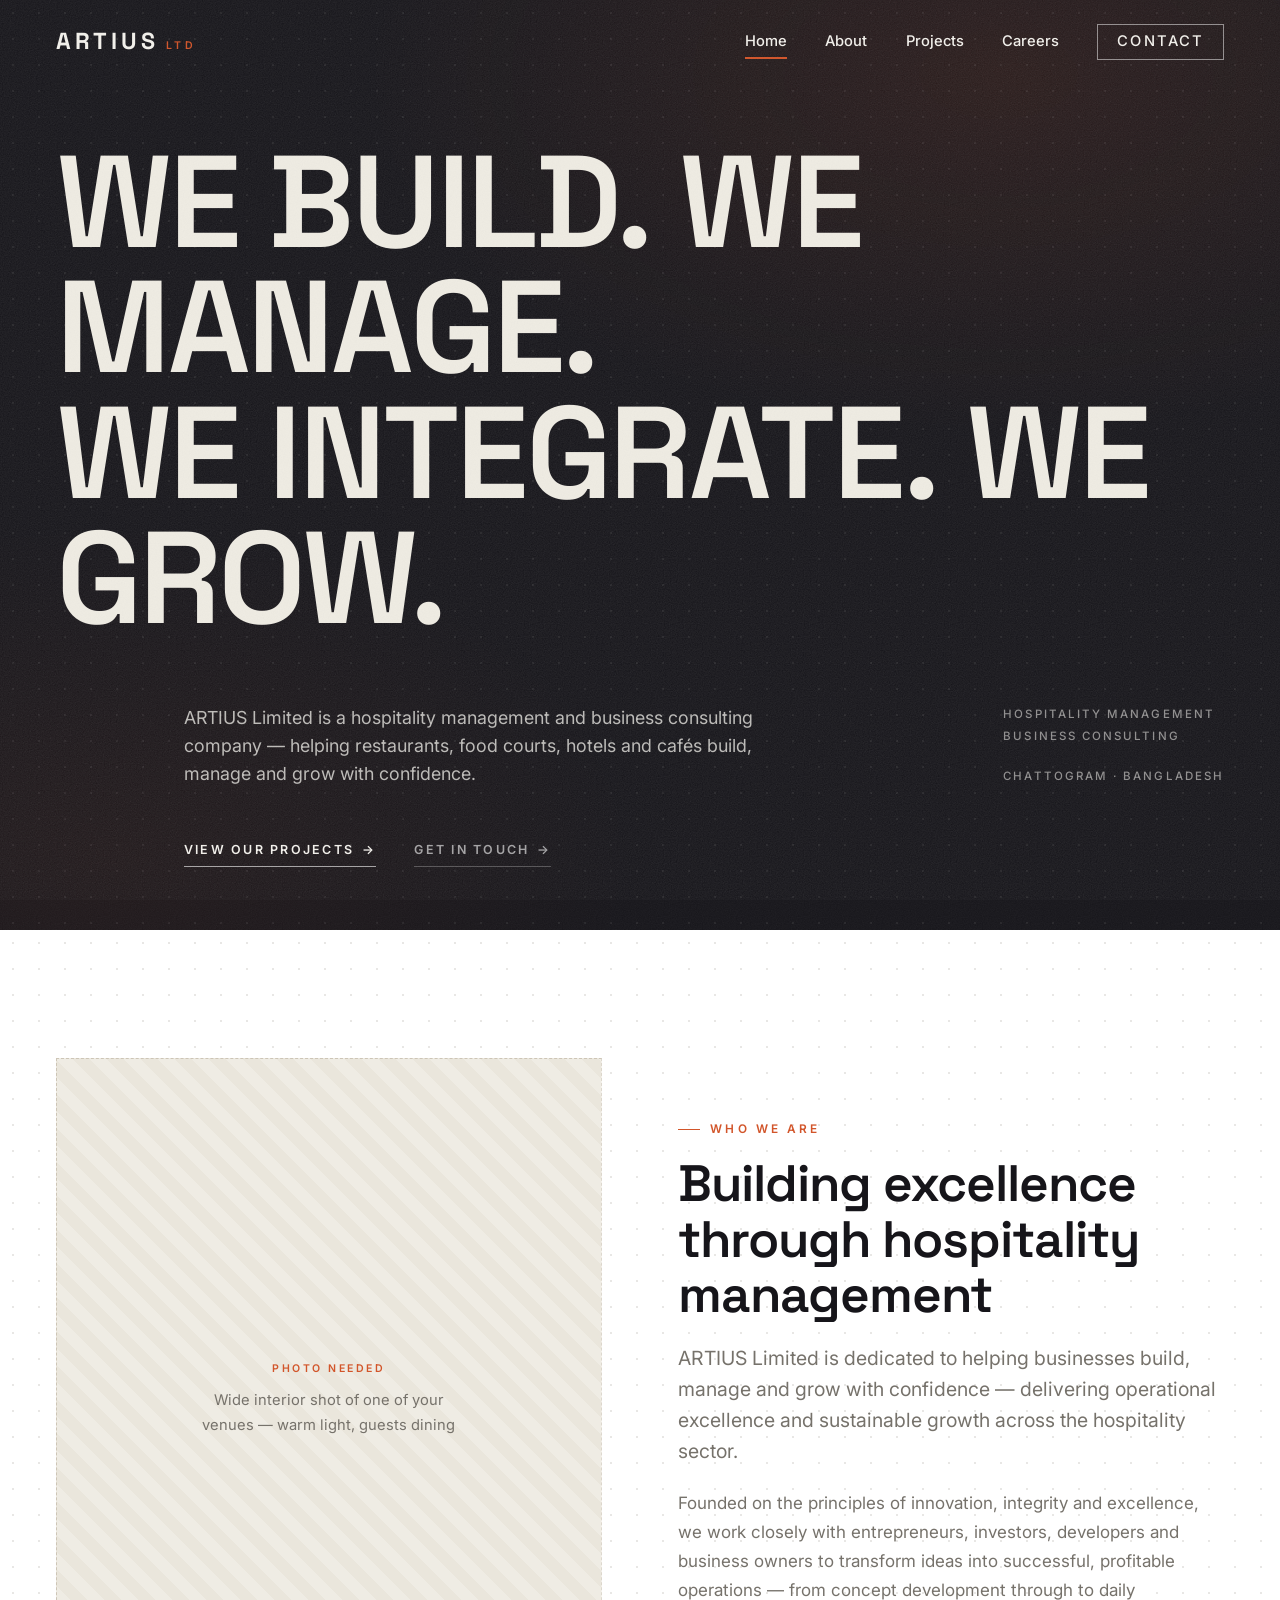
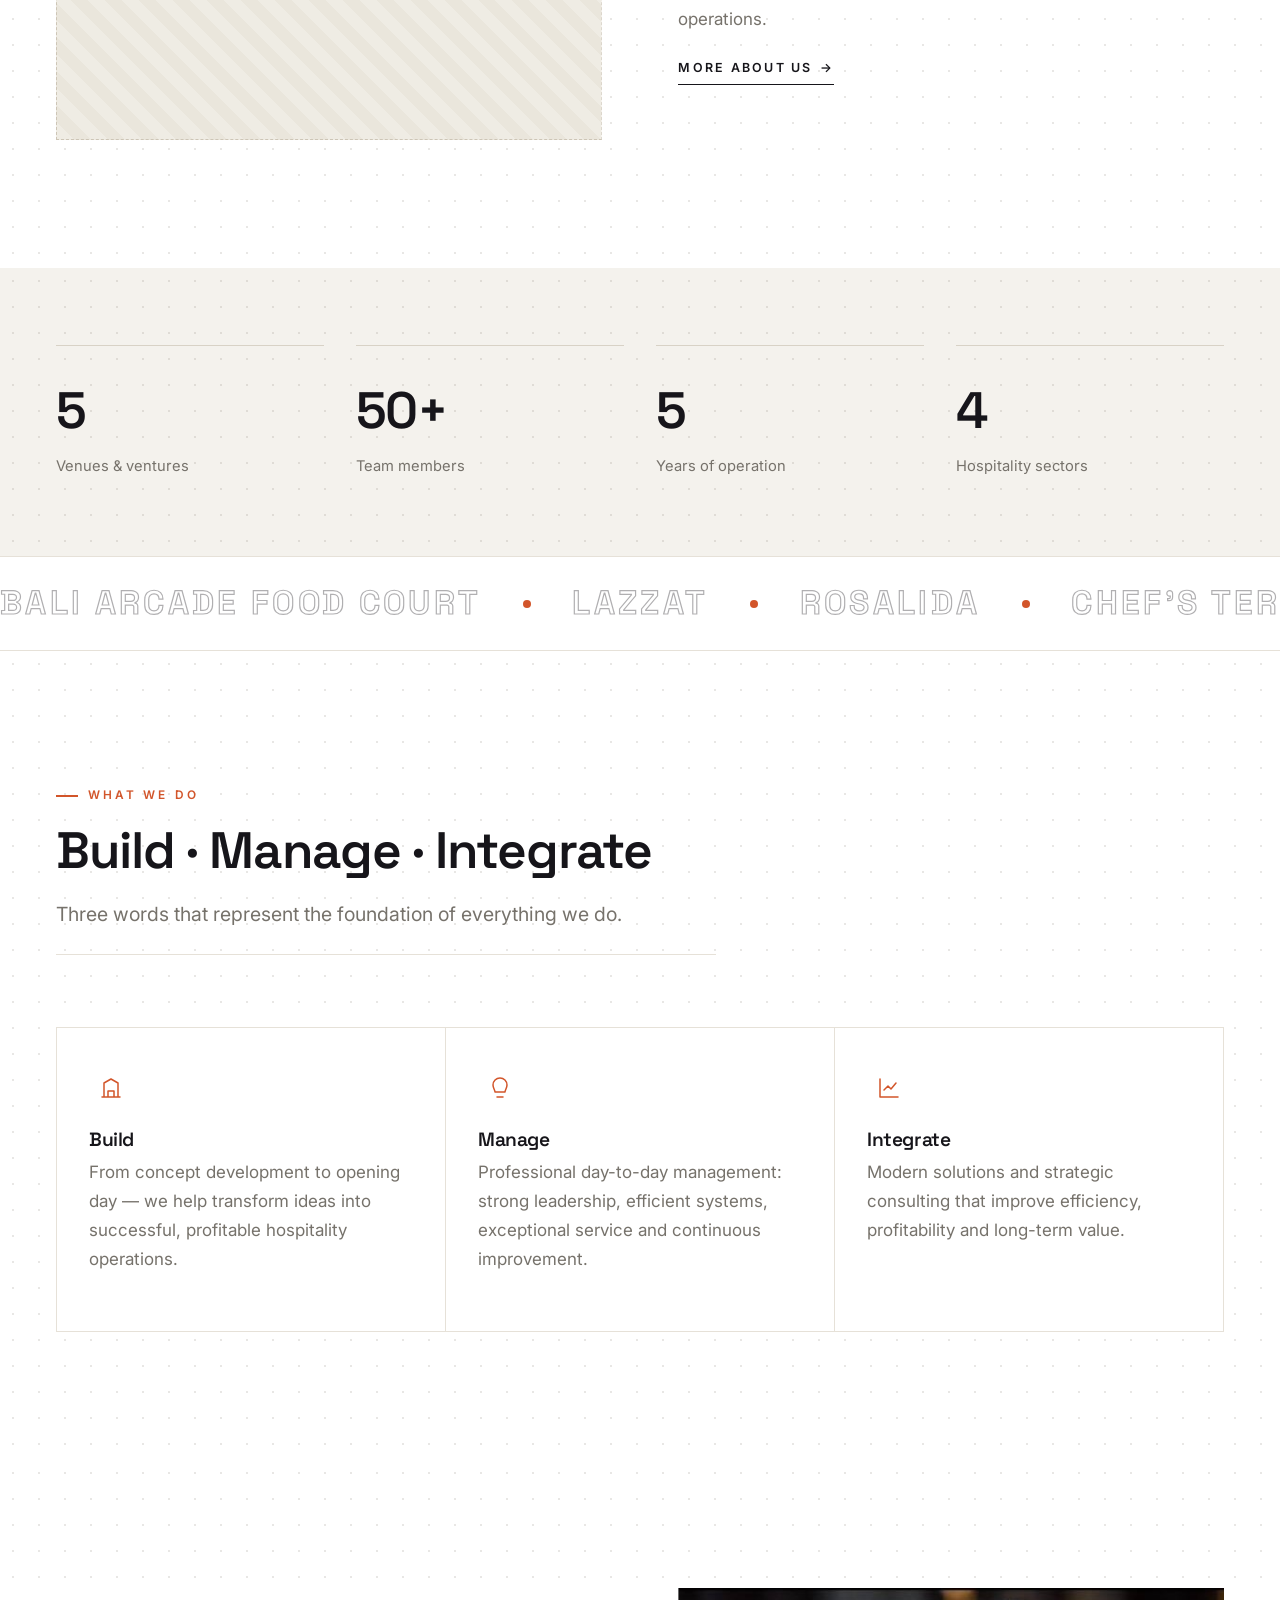
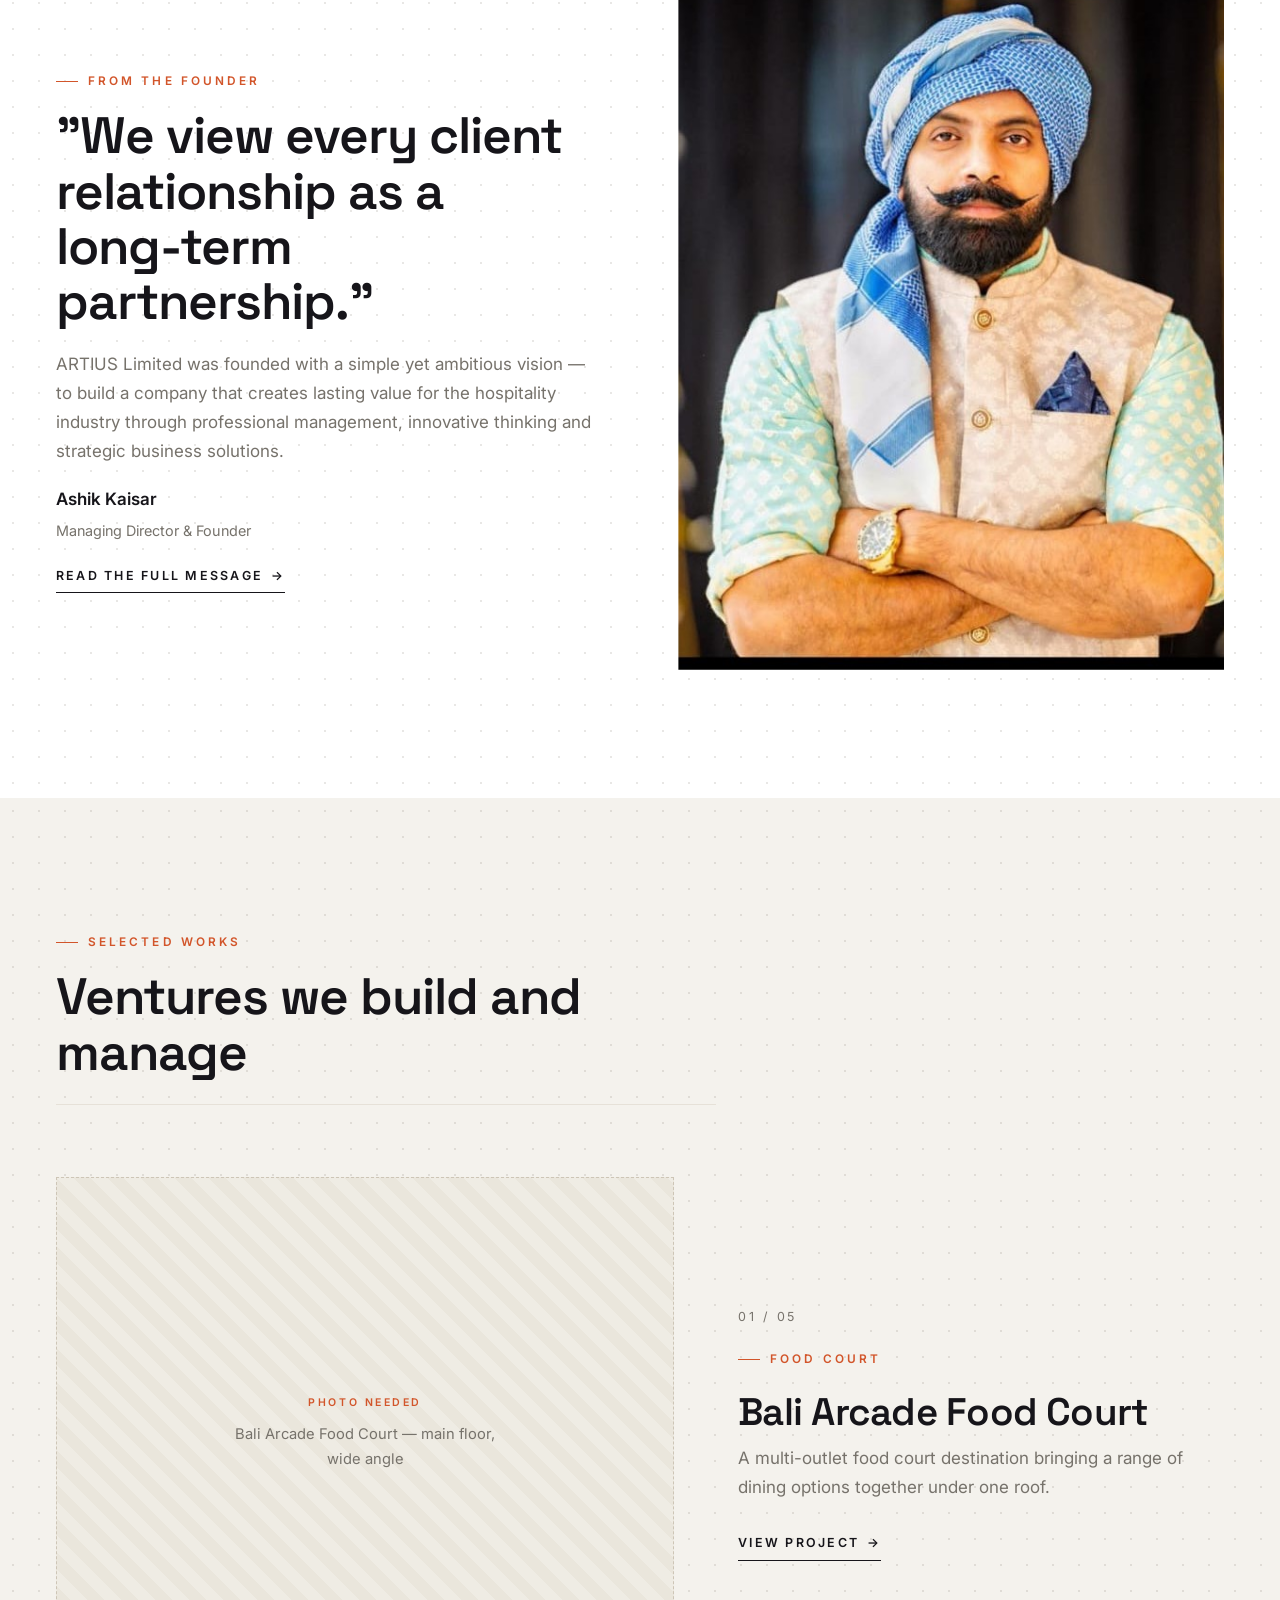
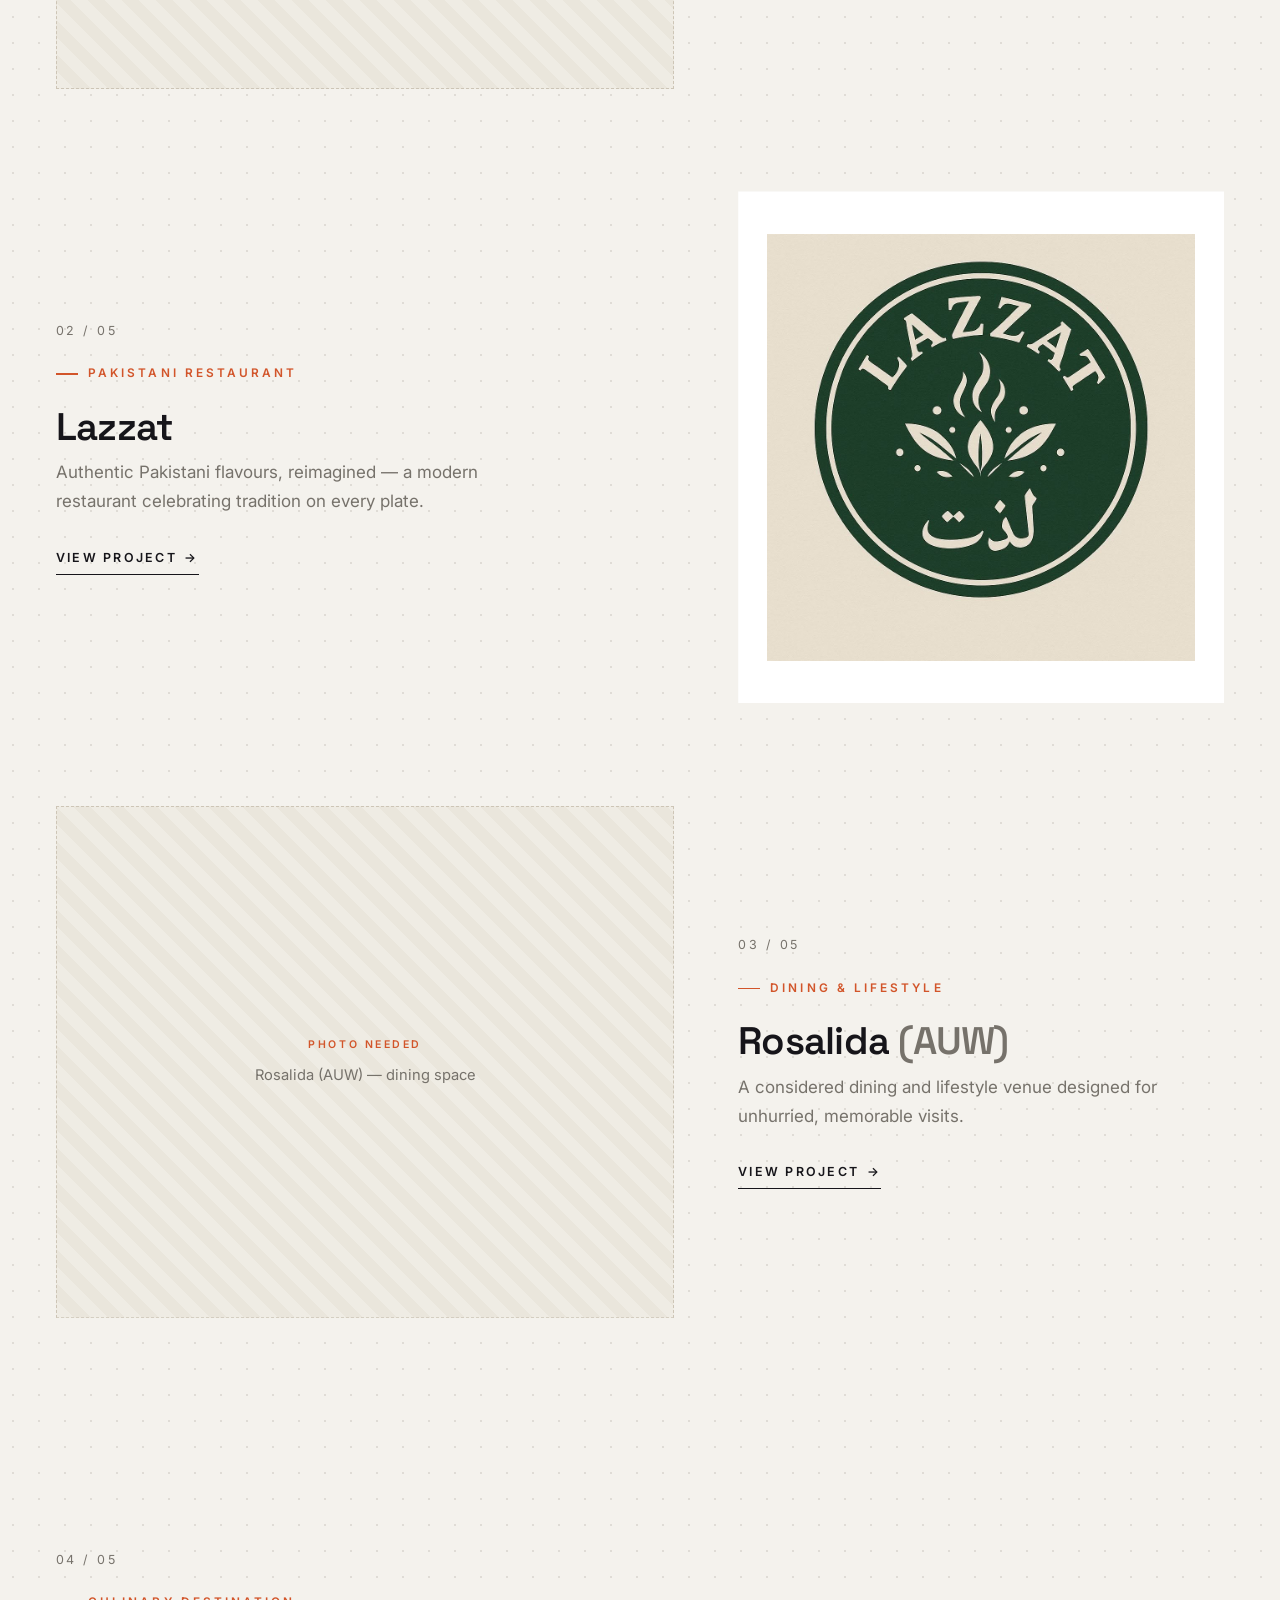
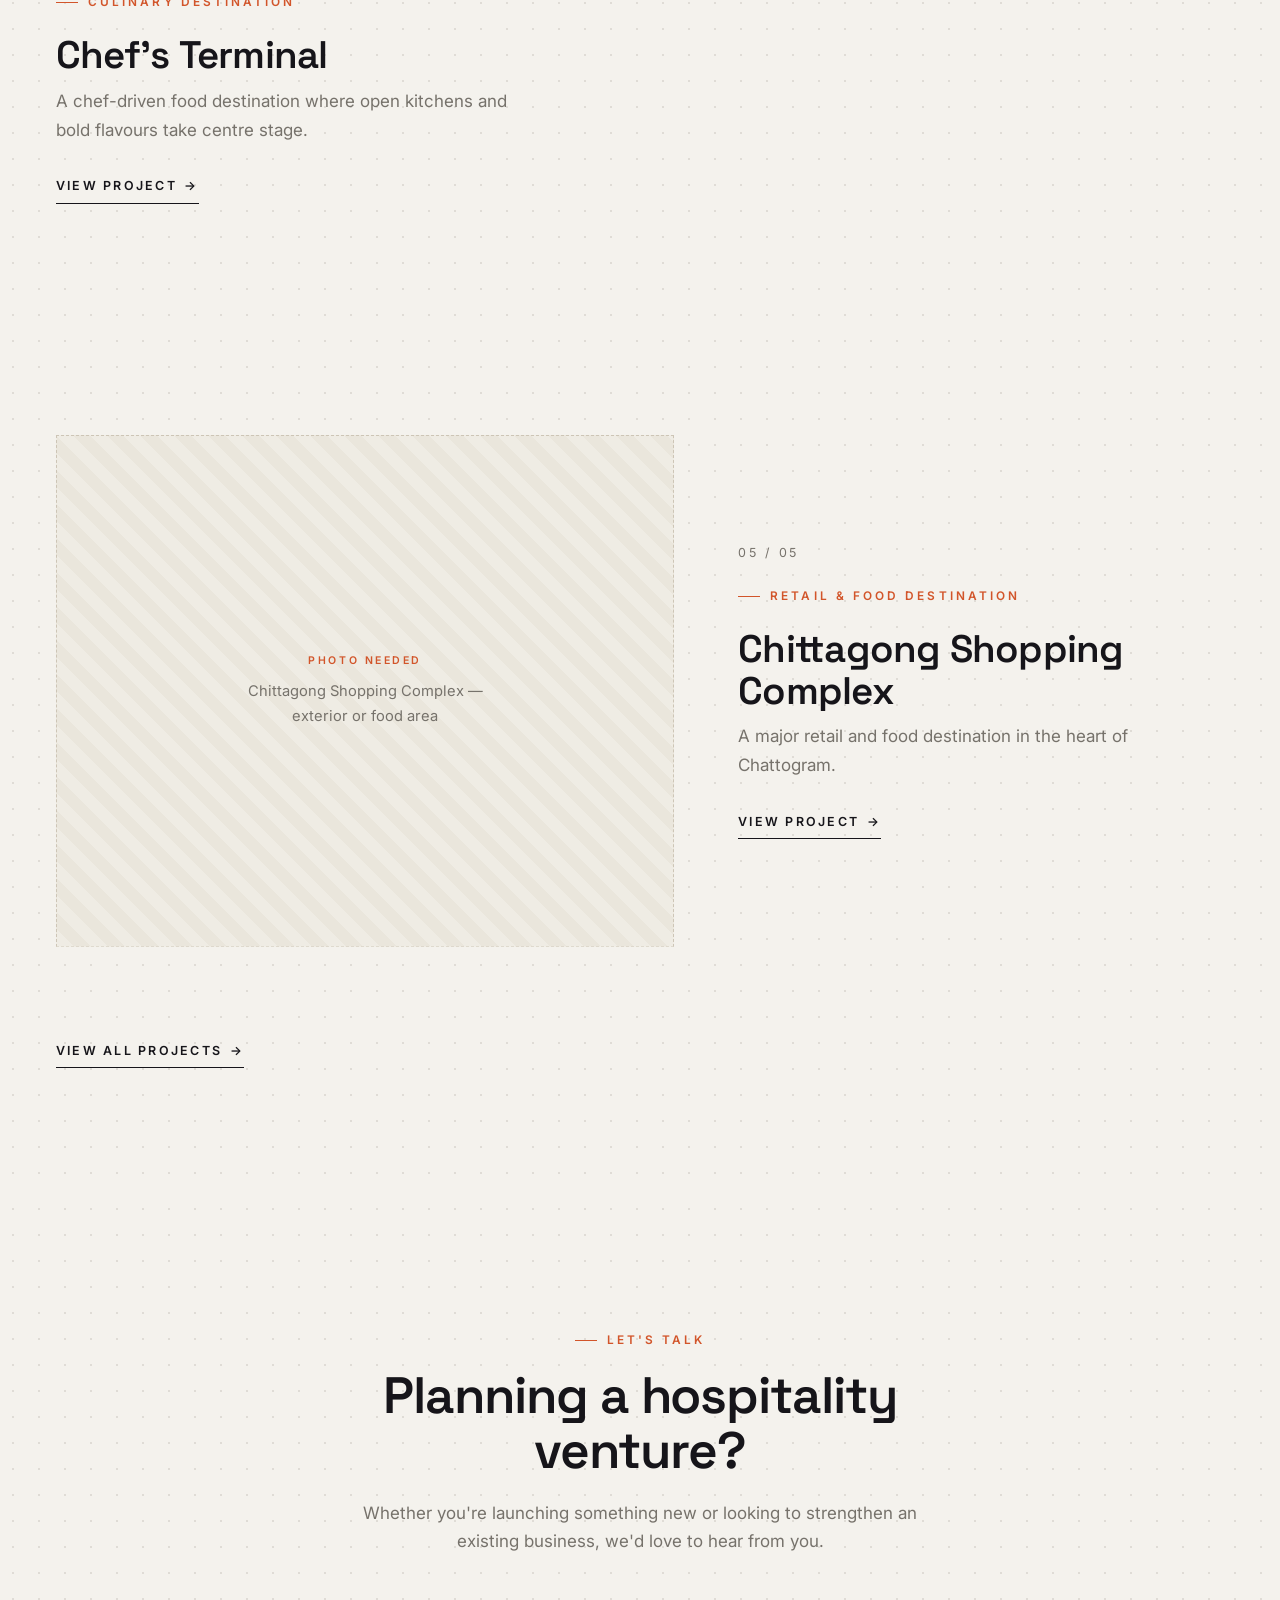
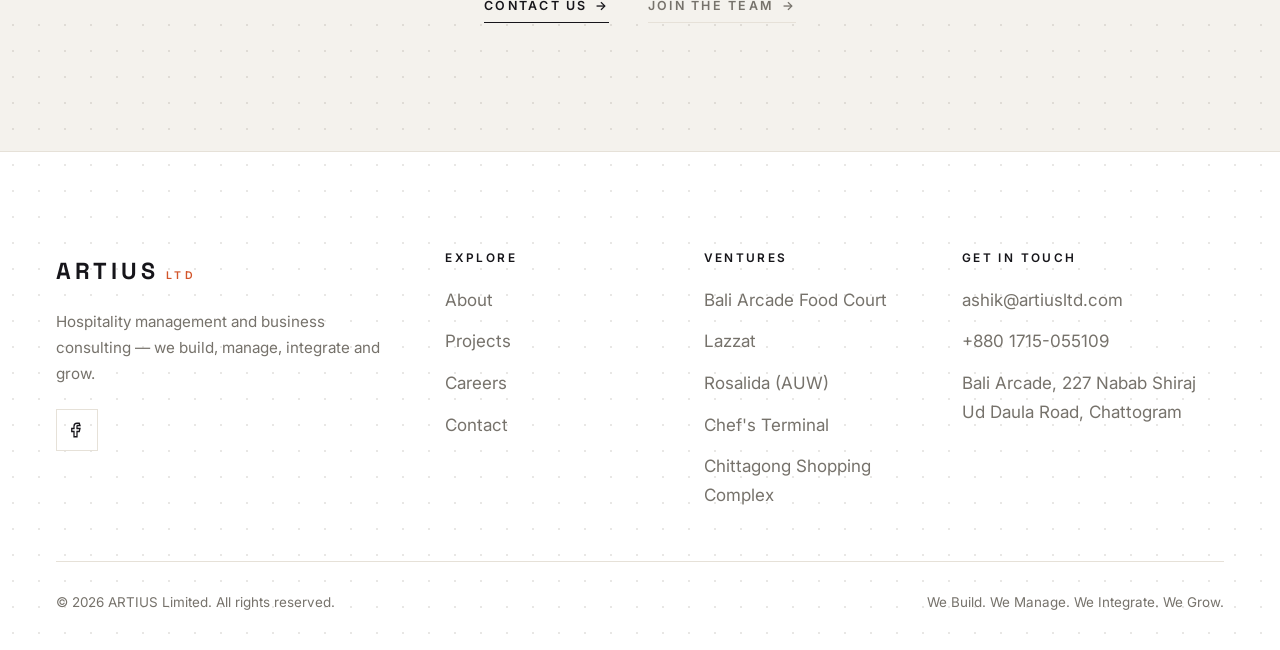
==== commit a5bd8d5b: "Add client content: management/consulting positioning, 5 venues Import first round of real content f" ====
--- a/index.html
+++ b/index.html
@@ -3,8 +3,8 @@
 <head>
   <meta charset="UTF-8" />
   <meta name="viewport" content="width=device-width, initial-scale=1.0" />
-  <title>Artius Ltd — We make places people love.</title>
-  <meta name="description" content="Artius Ltd creates, owns and operates distinctive hospitality destinations — and partners with brands to manage and grow them." />
+  <title>Artius Ltd — Hospitality Management &amp; Business Consulting</title>
+  <meta name="description" content="ARTIUS Limited is a hospitality management and business consulting company in Chattogram, helping restaurants, food courts, hotels and cafés build, manage and grow." />
   <meta name="theme-color" content="#16151a" />
   <link rel="icon" href="data:image/svg+xml,<svg xmlns='http://www.w3.org/2000/svg' viewBox='0 0 64 64'><rect width='64' height='64' fill='%2316151a'/><text x='32' y='45' font-family='Arial,Helvetica,sans-serif' font-size='38' font-weight='700' text-anchor='middle' fill='%23d2552a'>A</text></svg>" />
 
@@ -37,12 +37,12 @@
   <!-- ============ HERO ============ -->
   <section class="hero hero--statement">
     <div class="container">
-      <h1 class="hero__display">We make places<br />people love.</h1>
+      <h1 class="hero__display">We build. We manage.<br />We integrate. We grow.</h1>
       <div class="hero__deck">
-        <p class="hero__lead">Artius Ltd creates, owns and operates distinctive dining and lifestyle destinations — and partners with ambitious brands to manage and grow them.</p>
+        <p class="hero__lead">ARTIUS Limited is a hospitality management and business consulting company — helping restaurants, food courts, hotels and cafés build, manage and grow with confidence.</p>
         <div class="hero__meta">
-          <span>Hospitality · Management<br />Consultancy</span>
-          <span>Chittagong · Bangladesh</span>
+          <span>Hospitality Management<br />Business Consulting</span>
+          <span>Chattogram · Bangladesh</span>
         </div>
       </div>
       <div class="hero__actions">
@@ -64,9 +64,9 @@
         </div>
         <div data-reveal data-reveal-delay="1">
           <span class="eyebrow">Who we are</span>
-          <h2>A hospitality group built on craft and care</h2>
-          <p class="lead">Artius Ltd brings together design, food and service under one roof. From the first concept sketch to opening night and every day after, we build destinations that people return to — and remember.</p>
-          <p class="text-muted">Beyond our own ventures, we offer hands-on management and consultancy for partners who want to launch or elevate their hospitality brands — bringing operational discipline, creative direction and a genuine love of the craft.</p>
+          <h2>Building excellence through hospitality management</h2>
+          <p class="lead">ARTIUS Limited is dedicated to helping businesses build, manage and grow with confidence — delivering operational excellence and sustainable growth across the hospitality sector.</p>
+          <p class="text-muted">Founded on the principles of innovation, integrity and excellence, we work closely with entrepreneurs, investors, developers and business owners to transform ideas into successful, profitable operations — from concept development through to daily operations.</p>
           <a href="about.html" class="link-arrow">More about us <span class="ar">→</span></a>
         </div>
       </div>
@@ -78,20 +78,20 @@
     <div class="container">
       <div class="stats">
         <div class="stat" data-reveal>
-          <div class="stat__num">4+</div>
-          <div class="stat__label">Signature venues</div>
+          <div class="stat__num">5</div>
+          <div class="stat__label">Venues &amp; ventures</div>
         </div>
         <div class="stat" data-reveal data-reveal-delay="1">
-          <div class="stat__num">100%</div>
-          <div class="stat__label">In-house operated</div>
-        </div>
-        <div class="stat" data-reveal data-reveal-delay="2">
           <div class="stat__num">50+</div>
           <div class="stat__label">Team members</div>
         </div>
+        <div class="stat" data-reveal data-reveal-delay="2">
+          <div class="stat__num">5</div>
+          <div class="stat__label">Years of operation</div>
+        </div>
         <div class="stat" data-reveal data-reveal-delay="3">
-          <div class="stat__num">10+</div>
-          <div class="stat__label">Years of craft</div>
+          <div class="stat__num">4</div>
+          <div class="stat__label">Hospitality sectors</div>
         </div>
       </div>
     </div>
@@ -101,10 +101,10 @@
   <div class="marquee" aria-hidden="true">
     <div class="marquee__track">
       <div class="marquee__group">
-        <span>Bali Arcade</span><i></i><span>Chef's Terminal</span><i></i><span>Lazzat</span><i></i><span>AVW Rosalida</span><i></i><span>Artius Ltd</span><i></i>
+        <span>Bali Arcade Food Court</span><i></i><span>Lazzat</span><i></i><span>Rosalida</span><i></i><span>Chef's Terminal</span><i></i><span>Chittagong Shopping Complex</span><i></i>
       </div>
       <div class="marquee__group">
-        <span>Bali Arcade</span><i></i><span>Chef's Terminal</span><i></i><span>Lazzat</span><i></i><span>AVW Rosalida</span><i></i><span>Artius Ltd</span><i></i>
+        <span>Bali Arcade Food Court</span><i></i><span>Lazzat</span><i></i><span>Rosalida</span><i></i><span>Chef's Terminal</span><i></i><span>Chittagong Shopping Complex</span><i></i>
       </div>
     </div>
   </div>
@@ -114,29 +114,30 @@
     <div class="container">
       <div class="section-head" data-reveal>
         <span class="eyebrow">What we do</span>
-        <h2>From concept to full operation</h2>
+        <h2>Build · Manage · Integrate</h2>
+        <p class="lead">Three words that represent the foundation of everything we do.</p>
       </div>
       <div class="values">
         <div class="value-card" data-reveal>
           <div class="value-card__icon">
             <svg width="24" height="24" viewBox="0 0 24 24" fill="none" stroke="currentColor" stroke-width="1.5" stroke-linecap="round" stroke-linejoin="round"><path d="M3 21h18M5 21V7l7-4 7 4v14M9 21v-6h6v6"/></svg>
           </div>
-          <h3>Create &amp; Own</h3>
-          <p class="text-muted">We conceive and build original hospitality concepts — from brand and interior to menu and experience — and hold them as our own.</p>
+          <h3>Build</h3>
+          <p class="text-muted">From concept development to opening day — we help transform ideas into successful, profitable hospitality operations.</p>
         </div>
         <div class="value-card" data-reveal data-reveal-delay="1">
           <div class="value-card__icon">
             <svg width="24" height="24" viewBox="0 0 24 24" fill="none" stroke="currentColor" stroke-width="1.5" stroke-linecap="round" stroke-linejoin="round"><path d="M12 2a7 7 0 0 0-7 7c0 3 2 5 2 7h10c0-2 2-4 2-7a7 7 0 0 0-7-7Z"/><path d="M9 21h6"/></svg>
           </div>
-          <h3>Operate</h3>
-          <p class="text-muted">Day-to-day excellence: people, service, sourcing and standards — the unglamorous discipline that makes great places run.</p>
+          <h3>Manage</h3>
+          <p class="text-muted">Professional day-to-day management: strong leadership, efficient systems, exceptional service and continuous improvement.</p>
         </div>
         <div class="value-card" data-reveal data-reveal-delay="2">
           <div class="value-card__icon">
             <svg width="24" height="24" viewBox="0 0 24 24" fill="none" stroke="currentColor" stroke-width="1.5" stroke-linecap="round" stroke-linejoin="round"><path d="M3 3v18h18"/><path d="M7 14l4-4 3 3 5-6"/></svg>
           </div>
-          <h3>Manage &amp; Advise</h3>
-          <p class="text-muted">Management and consultancy for partner brands — launches, turnarounds and growth, guided by people who run venues every day.</p>
+          <h3>Integrate</h3>
+          <p class="text-muted">Modern solutions and strategic consulting that improve efficiency, profitability and long-term value.</p>
         </div>
       </div>
     </div>
@@ -147,14 +148,14 @@
     <div class="container">
       <div class="split split--reverse">
         <div class="split__media" data-reveal>
-          <img src="images/founder.jpg" onerror="this.onerror=null;this.src='images/owner.svg'" alt="Ashik Kaisar — Founder of Artius Ltd" loading="lazy" />
+          <img src="images/founder.jpg" onerror="this.onerror=null;this.src='images/owner.svg'" alt="Ashik Kaisar — Founder &amp; Managing Director of Artius Ltd" loading="lazy" />
         </div>
         <div data-reveal data-reveal-delay="1">
           <span class="eyebrow">From the founder</span>
-          <h2>"We don't just open venues. We build places with a soul."</h2>
-          <p class="text-muted">Every Artius venture starts with a simple question: how do we want people to feel when they walk in? The answer shapes everything — the light, the menu, the welcome at the door. That obsession with the guest is what holds our group together.</p>
+          <h2>"We view every client relationship as a long-term partnership."</h2>
+          <p class="text-muted">ARTIUS Limited was founded with a simple yet ambitious vision — to build a company that creates lasting value for the hospitality industry through professional management, innovative thinking and strategic business solutions.</p>
           <p style="margin-top:1.2rem; font-weight:600">Ashik Kaisar</p>
-          <p class="text-muted" style="margin-top:-0.8rem; font-size:0.9rem">Founder &amp; Managing Director</p>
+          <p class="text-muted" style="margin-top:-0.8rem; font-size:0.9rem">Managing Director &amp; Founder</p>
           <a href="about.html#founder" class="link-arrow">Read the full message <span class="ar">→</span></a>
         </div>
       </div>
@@ -166,23 +167,43 @@
     <div class="container">
       <div class="section-head" data-reveal>
         <span class="eyebrow">Selected works</span>
-        <h2>Places we've created</h2>
+        <h2>Ventures we build and manage</h2>
       </div>
       <div class="works">
         <article class="work" data-reveal>
-          <a class="work__media" href="projects.html#bali-arcade"><div class="ph"><span class="ph__tag">Photo needed</span><p>Bali Arcade — main floor, wide angle</p></div></a>
-          <div class="work__body">
-            <div class="work__index">01 / 04</div>
-            <span class="eyebrow">Lifestyle &amp; Entertainment</span>
-            <h3>Bali Arcade Management</h3>
-            <p class="text-muted">A vibrant lifestyle and entertainment arcade bringing dining, leisure and culture together under one roof.</p>
+          <a class="work__media" href="projects.html#bali-arcade"><div class="ph"><span class="ph__tag">Photo needed</span><p>Bali Arcade Food Court — main floor, wide angle</p></div></a>
+          <div class="work__body">
+            <div class="work__index">01 / 05</div>
+            <span class="eyebrow">Food Court</span>
+            <h3>Bali Arcade Food Court</h3>
+            <p class="text-muted">A multi-outlet food court destination bringing a range of dining options together under one roof.</p>
             <a href="projects.html#bali-arcade" class="link-arrow">View project <span class="ar">→</span></a>
           </div>
         </article>
         <article class="work" data-reveal>
+          <a class="work__media" href="projects.html#lazzat"><img class="is-logo" src="images/lazzat.jpg" alt="Lazzat" loading="lazy" /></a>
+          <div class="work__body">
+            <div class="work__index">02 / 05</div>
+            <span class="eyebrow">Pakistani Restaurant</span>
+            <h3>Lazzat</h3>
+            <p class="text-muted">Authentic Pakistani flavours, reimagined — a modern restaurant celebrating tradition on every plate.</p>
+            <a href="projects.html#lazzat" class="link-arrow">View project <span class="ar">→</span></a>
+          </div>
+        </article>
+        <article class="work" data-reveal>
+          <a class="work__media" href="projects.html#rosalida"><div class="ph"><span class="ph__tag">Photo needed</span><p>Rosalida (AUW) — dining space</p></div></a>
+          <div class="work__body">
+            <div class="work__index">03 / 05</div>
+            <span class="eyebrow">Dining &amp; Lifestyle</span>
+            <h3>Rosalida <span class="text-muted">(AUW)</span></h3>
+            <p class="text-muted">A considered dining and lifestyle venue designed for unhurried, memorable visits.</p>
+            <a href="projects.html#rosalida" class="link-arrow">View project <span class="ar">→</span></a>
+          </div>
+        </article>
+        <article class="work" data-reveal>
           <a class="work__media" href="projects.html#chefs-terminal"><img class="is-logo" src="images/chefs-terminal.jpg" alt="Chef's Terminal" loading="lazy" /></a>
           <div class="work__body">
-            <div class="work__index">02 / 04</div>
+            <div class="work__index">04 / 05</div>
             <span class="eyebrow">Culinary Destination</span>
             <h3>Chef's Terminal</h3>
             <p class="text-muted">A chef-driven food destination where open kitchens and bold flavours take centre stage.</p>
@@ -190,23 +211,13 @@
           </div>
         </article>
         <article class="work" data-reveal>
-          <a class="work__media" href="projects.html#lazzat"><img class="is-logo" src="images/lazzat.jpg" alt="Lazzat" loading="lazy" /></a>
-          <div class="work__body">
-            <div class="work__index">03 / 04</div>
-            <span class="eyebrow">Pakistani Restaurant</span>
-            <h3>Lazzat</h3>
-            <p class="text-muted">Authentic Pakistani flavours, reimagined — a modern restaurant celebrating tradition on every plate.</p>
-            <a href="projects.html#lazzat" class="link-arrow">View project <span class="ar">→</span></a>
-          </div>
-        </article>
-        <article class="work" data-reveal>
-          <a class="work__media" href="projects.html#avw-rosalida"><div class="ph"><span class="ph__tag">Photo needed</span><p>AVW Rosalida — dining room, evening ambience</p></div></a>
-          <div class="work__body">
-            <div class="work__index">04 / 04</div>
-            <span class="eyebrow">Fine Dining &amp; Lifestyle</span>
-            <h3>AVW Rosalida</h3>
-            <p class="text-muted">An elegant fine-dining and lifestyle venue designed for unhurried, memorable evenings.</p>
-            <a href="projects.html#avw-rosalida" class="link-arrow">View project <span class="ar">→</span></a>
+          <a class="work__media" href="projects.html#chittagong-shopping-complex"><div class="ph"><span class="ph__tag">Photo needed</span><p>Chittagong Shopping Complex — exterior or food area</p></div></a>
+          <div class="work__body">
+            <div class="work__index">05 / 05</div>
+            <span class="eyebrow">Retail &amp; Food Destination</span>
+            <h3>Chittagong Shopping Complex</h3>
+            <p class="text-muted">A major retail and food destination in the heart of Chattogram.</p>
+            <a href="projects.html#chittagong-shopping-complex" class="link-arrow">View project <span class="ar">→</span></a>
           </div>
         </article>
       </div>
@@ -220,8 +231,8 @@
   <section class="section section--sand cta-band">
     <div class="container" data-reveal>
       <span class="eyebrow">Let's talk</span>
-      <h2>Have a space, a brand, or an idea?</h2>
-      <p>Whether you're planning a new venue or looking to grow an existing one, we'd love to hear from you.</p>
+      <h2>Planning a hospitality venture?</h2>
+      <p>Whether you're launching something new or looking to strengthen an existing business, we'd love to hear from you.</p>
       <div class="cta-actions">
         <a href="contact.html" class="link-arrow">Contact us <span class="ar">→</span></a>
         <a href="careers.html" class="link-arrow link-arrow--muted">Join the team <span class="ar">→</span></a>
@@ -235,11 +246,9 @@
       <div class="footer-grid">
         <div class="footer-brand">
           <a class="brand" href="index.html"><span class="brand__mark">ARTIUS</span><span class="brand__sub">LTD</span></a>
-          <p class="footer-about">Creating, owning and operating distinctive hospitality destinations — and helping partner brands do the same.</p>
+          <p class="footer-about">Hospitality management and business consulting — we build, manage, integrate and grow.</p>
           <div class="socials">
-            <a href="#" aria-label="Instagram"><svg width="18" height="18" viewBox="0 0 24 24" fill="none" stroke="currentColor" stroke-width="1.7"><rect x="3" y="3" width="18" height="18" rx="5"/><circle cx="12" cy="12" r="4"/><circle cx="17.5" cy="6.5" r="1" fill="currentColor" stroke="none"/></svg></a>
-            <a href="#" aria-label="Facebook"><svg width="18" height="18" viewBox="0 0 24 24" fill="none" stroke="currentColor" stroke-width="1.7"><path d="M15 3h-3a4 4 0 0 0-4 4v3H5v4h3v7h4v-7h3l1-4h-4V7a1 1 0 0 1 1-1h3z"/></svg></a>
-            <a href="#" aria-label="LinkedIn"><svg width="18" height="18" viewBox="0 0 24 24" fill="none" stroke="currentColor" stroke-width="1.7"><rect x="3" y="3" width="18" height="18" rx="3"/><path d="M8 11v5M8 8v0M12 16v-3a2 2 0 0 1 4 0v3"/></svg></a>
+            <a href="https://www.facebook.com/profile.php?id=61592100734934" target="_blank" rel="noopener" aria-label="Facebook"><svg width="18" height="18" viewBox="0 0 24 24" fill="none" stroke="currentColor" stroke-width="1.7"><path d="M15 3h-3a4 4 0 0 0-4 4v3H5v4h3v7h4v-7h3l1-4h-4V7a1 1 0 0 1 1-1h3z"/></svg></a>
           </div>
         </div>
         <div>
@@ -254,24 +263,25 @@
         <div>
           <h4>Ventures</h4>
           <ul class="footer-links">
-            <li><a href="projects.html#bali-arcade">Bali Arcade</a></li>
+            <li><a href="projects.html#bali-arcade">Bali Arcade Food Court</a></li>
+            <li><a href="projects.html#lazzat">Lazzat</a></li>
+            <li><a href="projects.html#rosalida">Rosalida (AUW)</a></li>
             <li><a href="projects.html#chefs-terminal">Chef's Terminal</a></li>
-            <li><a href="projects.html#lazzat">Lazzat</a></li>
-            <li><a href="projects.html#avw-rosalida">AVW Rosalida</a></li>
+            <li><a href="projects.html#chittagong-shopping-complex">Chittagong Shopping Complex</a></li>
           </ul>
         </div>
         <div>
           <h4>Get in touch</h4>
           <ul class="footer-links">
-            <li><a href="mailto:hello@artiusltd.com">hello@artiusltd.com</a></li>
-            <li><a href="tel:+880000000000">+880 0000-000000</a></li>
-            <li>Chittagong, Bangladesh</li>
+            <li><a href="mailto:ashik@artiusltd.com">ashik@artiusltd.com</a></li>
+            <li><a href="tel:+8801715055109">+880 1715-055109</a></li>
+            <li>Bali Arcade, 227 Nabab Shiraj<br />Ud Daula Road, Chattogram</li>
           </ul>
         </div>
       </div>
       <div class="footer-bottom">
-        <span>© <span id="year">2026</span> Artius Ltd. All rights reserved.</span>
-        <span>We make places people love.</span>
+        <span>© <span id="year">2026</span> ARTIUS Limited. All rights reserved.</span>
+        <span>We Build. We Manage. We Integrate. We Grow.</span>
       </div>
     </div>
   </footer>
--- a/css/styles.css
+++ b/css/styles.css
@@ -284,11 +284,11 @@
 .footer-bottom { margin-top: 3.2rem; padding-top: 1.8rem; border-top: 1px solid var(--line); display: flex; flex-wrap: wrap; justify-content: space-between; gap: 1rem; font-size: 0.84rem; color: var(--muted); }
 
 /* ---------- 14. Scroll reveal ---------- */
-[data-reveal] { opacity: 0; transform: translateY(30px); transition: opacity 0.9s var(--ease), transform 0.9s var(--ease); }
+[data-reveal] { opacity: 0; transform: translateY(34px); transition: opacity 1.4s var(--ease), transform 1.4s var(--ease); }
 [data-reveal].is-visible { opacity: 1; transform: none; }
-[data-reveal-delay="1"] { transition-delay: 0.08s; }
-[data-reveal-delay="2"] { transition-delay: 0.16s; }
-[data-reveal-delay="3"] { transition-delay: 0.24s; }
+[data-reveal-delay="1"] { transition-delay: 0.15s; }
+[data-reveal-delay="2"] { transition-delay: 0.3s; }
+[data-reveal-delay="3"] { transition-delay: 0.45s; }
 @media (prefers-reduced-motion: reduce) {
   * { animation: none !important; transition: none !important; }
   [data-reveal] { opacity: 1; transform: none; }
@@ -337,16 +337,16 @@
   opacity: 1;
   transform: none;
   clip-path: inset(0 0 100% 0);
-  transition: clip-path 1.1s var(--ease);
+  transition: clip-path 1.7s var(--ease);
 }
 [data-reveal="media"].is-visible { clip-path: inset(0 0 0 0); }
-[data-reveal="media"] img { transform: scale(1.12); transition: transform 1.4s var(--ease); }
+[data-reveal="media"] img { transform: scale(1.12); transition: transform 2.2s var(--ease); }
 [data-reveal="media"].is-visible img { transform: scale(1); }
 [data-reveal="media"] img.is-logo { transform: none; }
 
 /* -- Word-by-word heading reveal (words slide up from a masked line) -- */
 .wr .w { display: inline-block; overflow: hidden; vertical-align: top; }
-.wr .ww { display: inline-block; transform: translateY(115%); transition: transform 0.9s var(--ease); }
+.wr .ww { display: inline-block; transform: translateY(115%); transition: transform 1.4s var(--ease); }
 .wr.is-visible .ww { transform: translateY(0); }
 
 /* -- Header slides away when scrolling down, returns on scroll up -- */
@@ -397,12 +397,15 @@
     radial-gradient(70% 60% at 8% 92%, rgba(210, 85, 42, 0.06), transparent 60%),
     var(--ink);
   color: #f3f1ec;
-  min-height: 92vh;
+  min-height: 100vh;
+  min-height: 100svh;
   display: flex;
-  align-items: center;
-  padding: 170px 0 80px;
+  align-items: flex-end;
+  padding: 140px 0 clamp(44px, 7vh, 76px);
   overflow: hidden;
 }
+/* the hero breaks out of the normal container — headline spans the screen */
+.hero--statement .container { max-width: none; }
 /* film-grain texture (inline SVG noise — no file, no request) */
 .hero--statement::before {
   content: "";
@@ -415,12 +418,15 @@
 .hero--statement .container { position: relative; z-index: 1; }
 .hero--statement .hero__display {
   color: #efece3;
-  font-size: clamp(2.2rem, 6.5vw, 5.5rem);
-  line-height: 1.02;
-  letter-spacing: -0.02em;
+  font-size: clamp(2.6rem, 10.2vw, 12rem);
+  line-height: 0.96;
+  letter-spacing: -0.025em;
   text-transform: uppercase;
-  margin: 0 0 clamp(2rem, 4.5vw, 3.2rem);
-}
+  margin: 0 0 clamp(2.4rem, 7vh, 5rem);
+}
+/* lead + links indented like the sample; meta stays at the far right */
+.hero__deck,
+.hero--statement .hero__actions { padding-left: clamp(0px, 10vw, 200px); }
 .hero__deck {
   display: grid;
   grid-template-columns: minmax(0, 56ch) 1fr auto;
@@ -459,6 +465,8 @@
 @media (max-width: 900px) {
   .hero__deck { grid-template-columns: 1fr; }
   .hero__meta { grid-column: auto; gap: 0.6rem; }
+  .hero__deck,
+  .hero--statement .hero__actions { padding-left: 0; }
 }
 
 /* =====================================================================
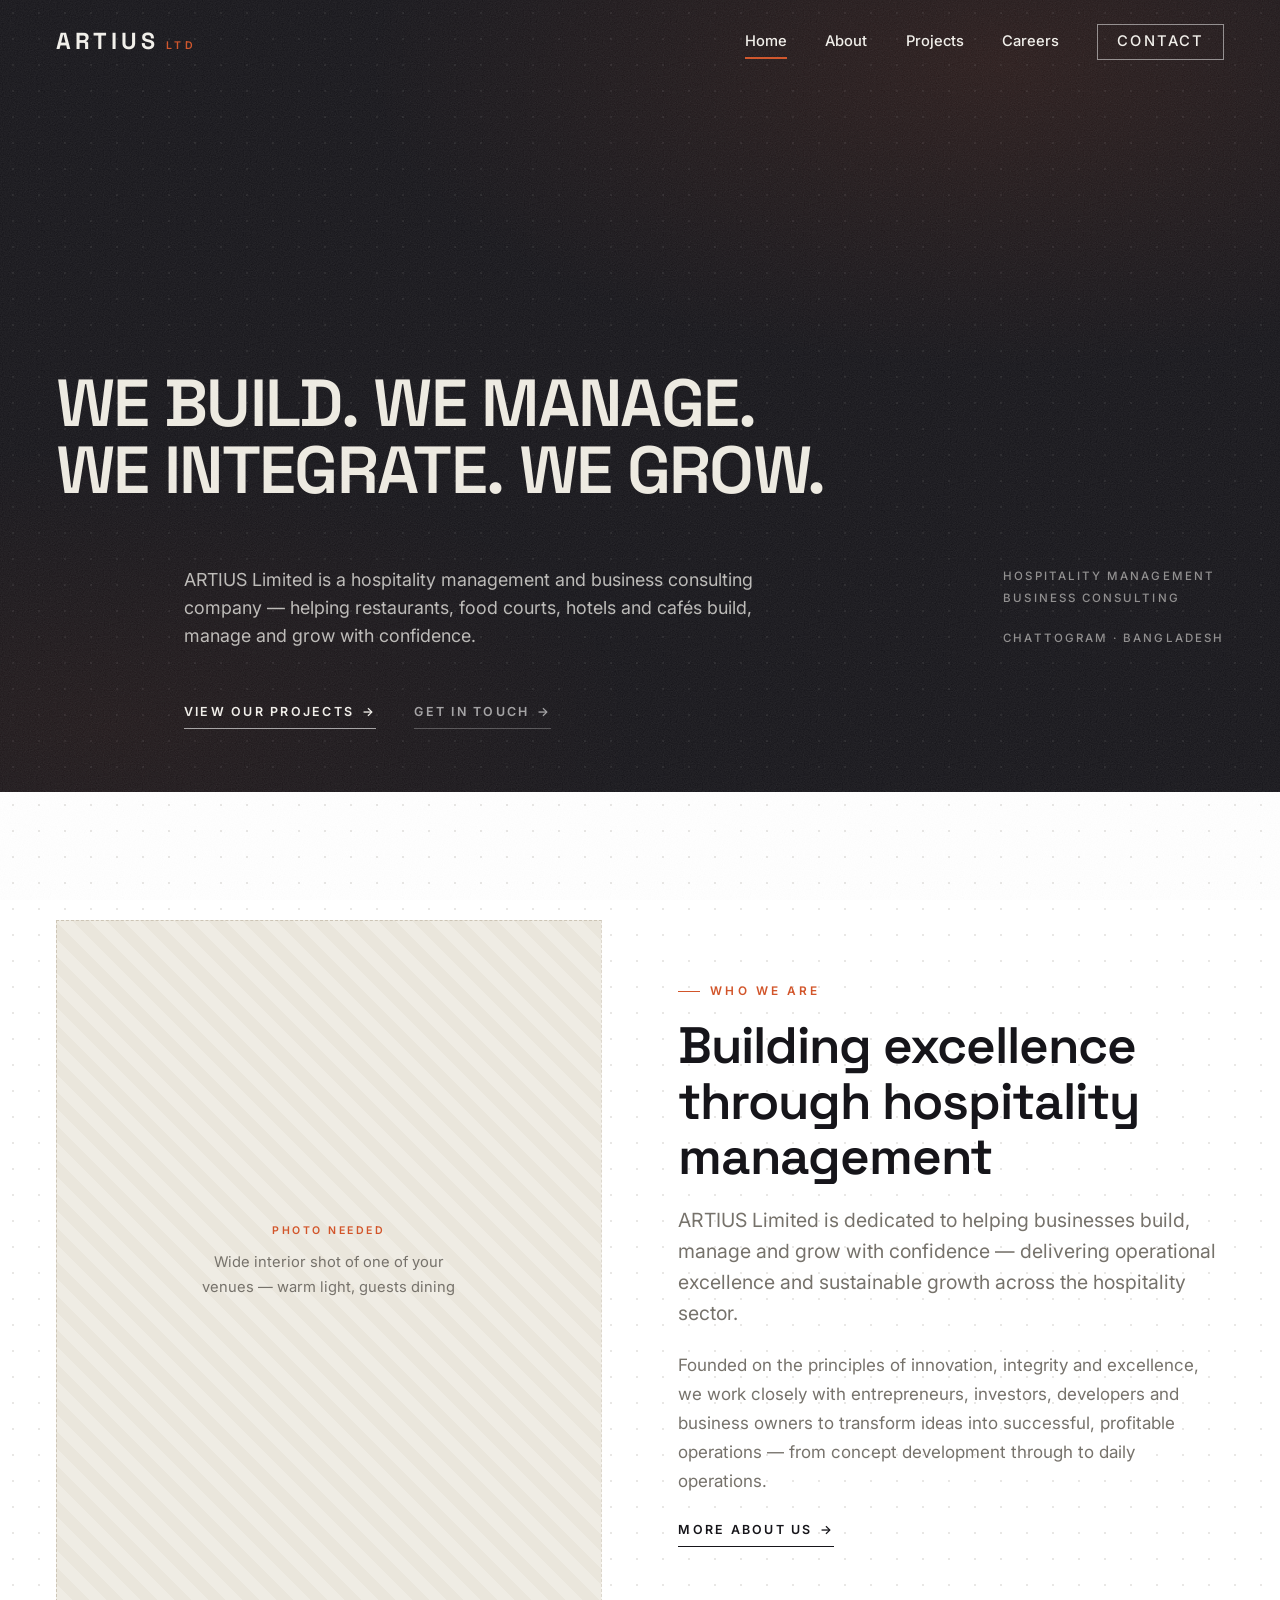
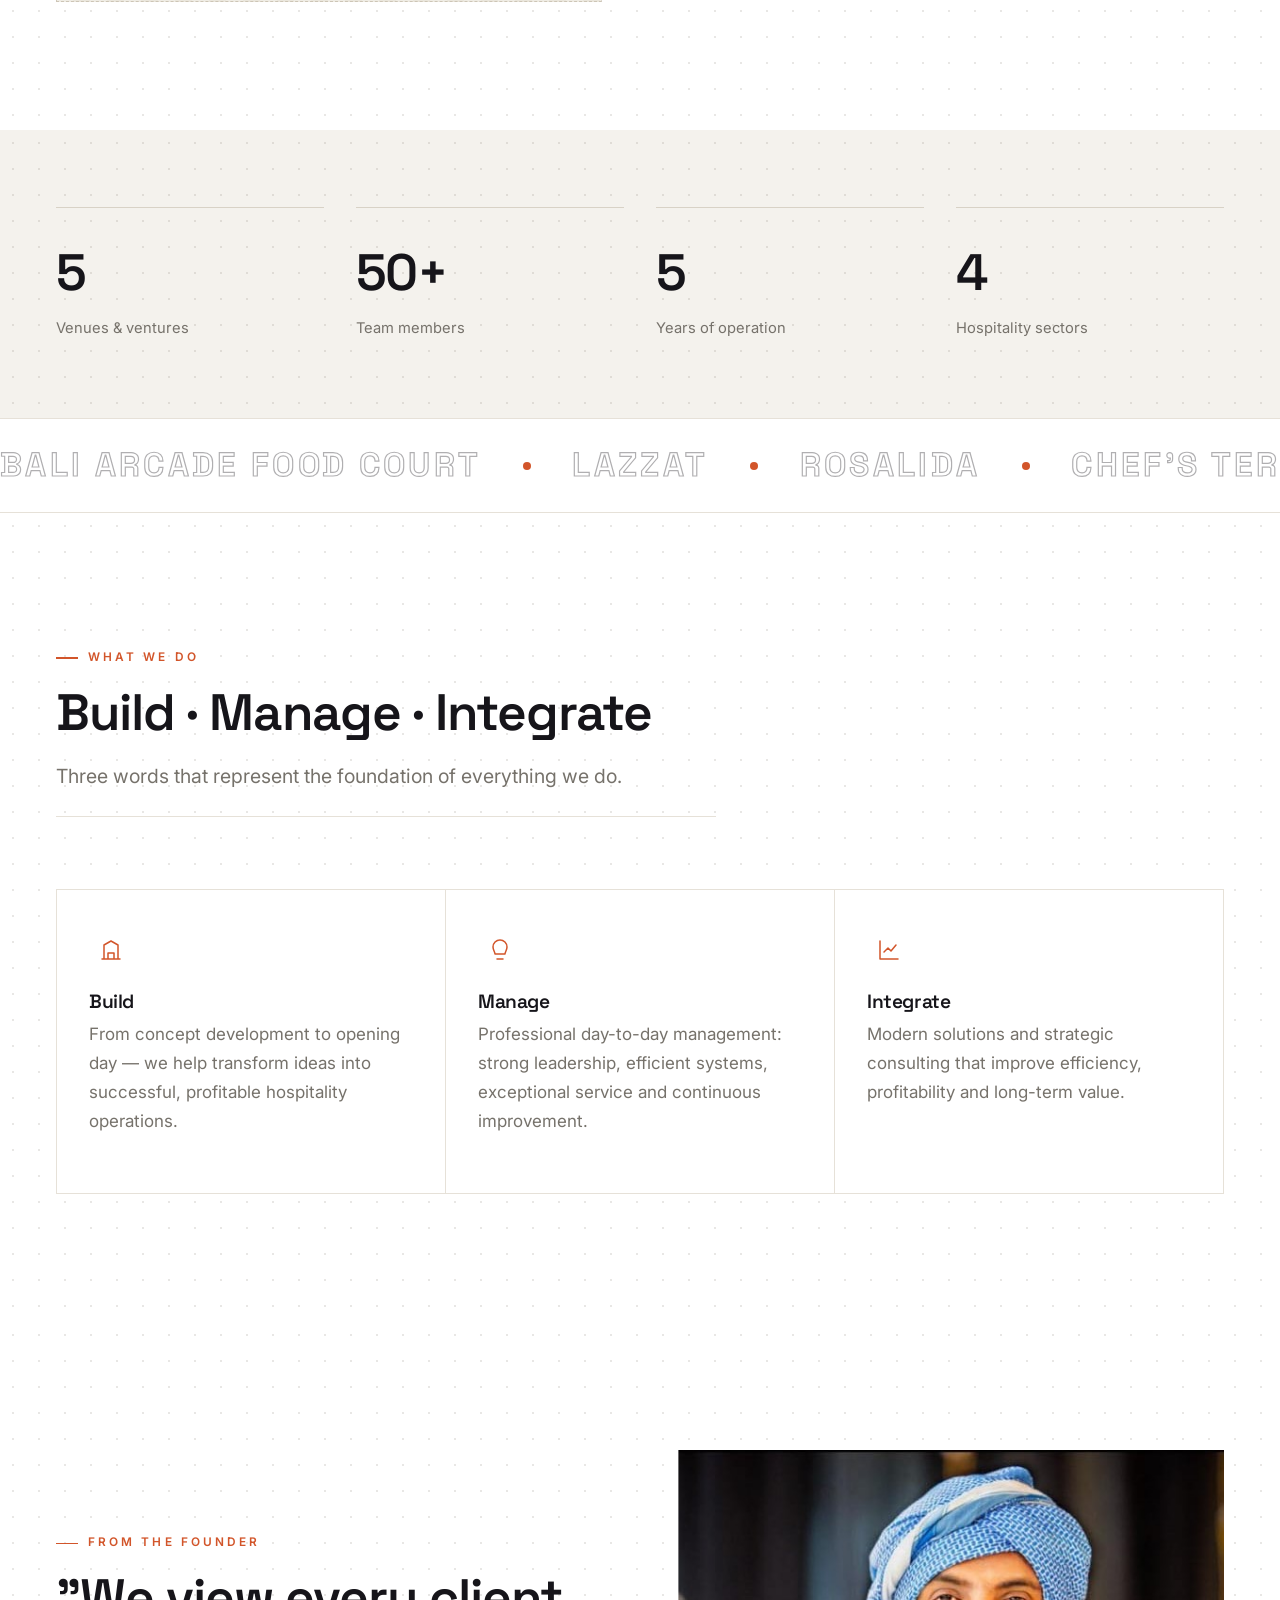
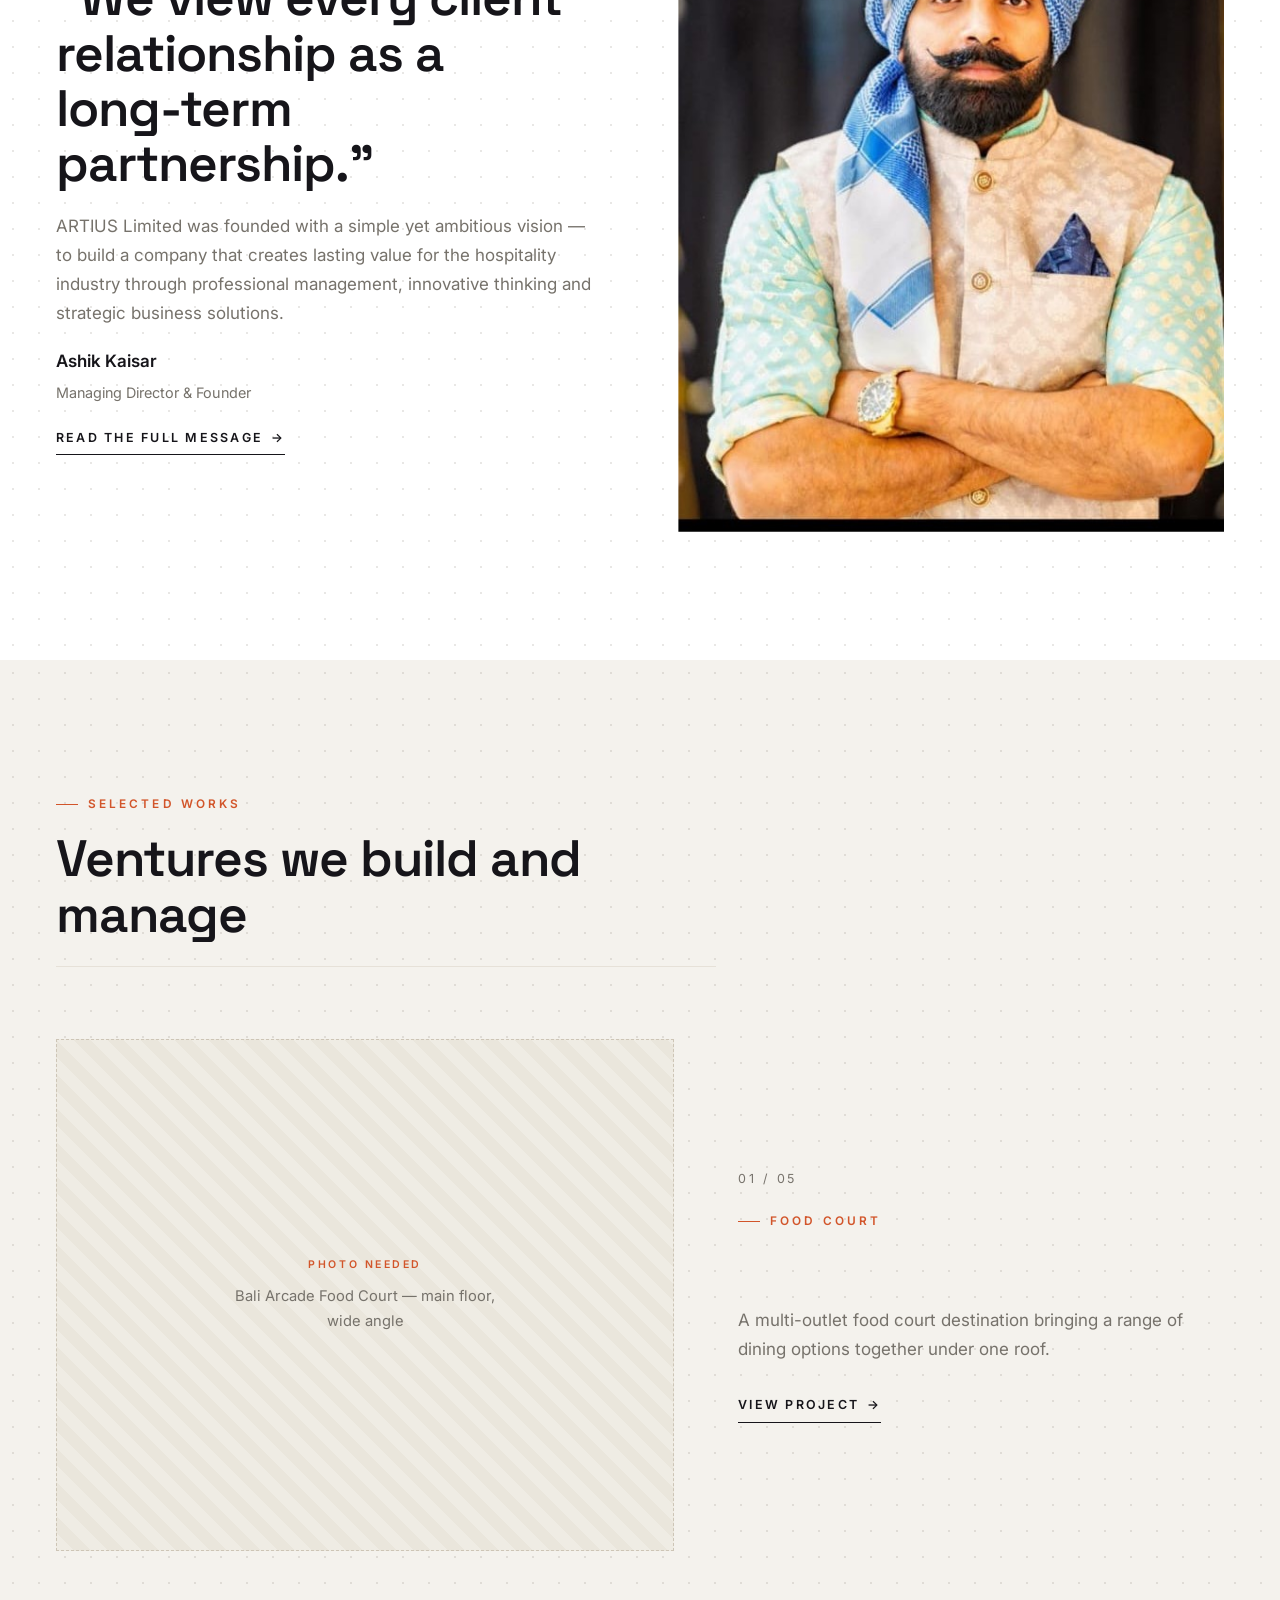
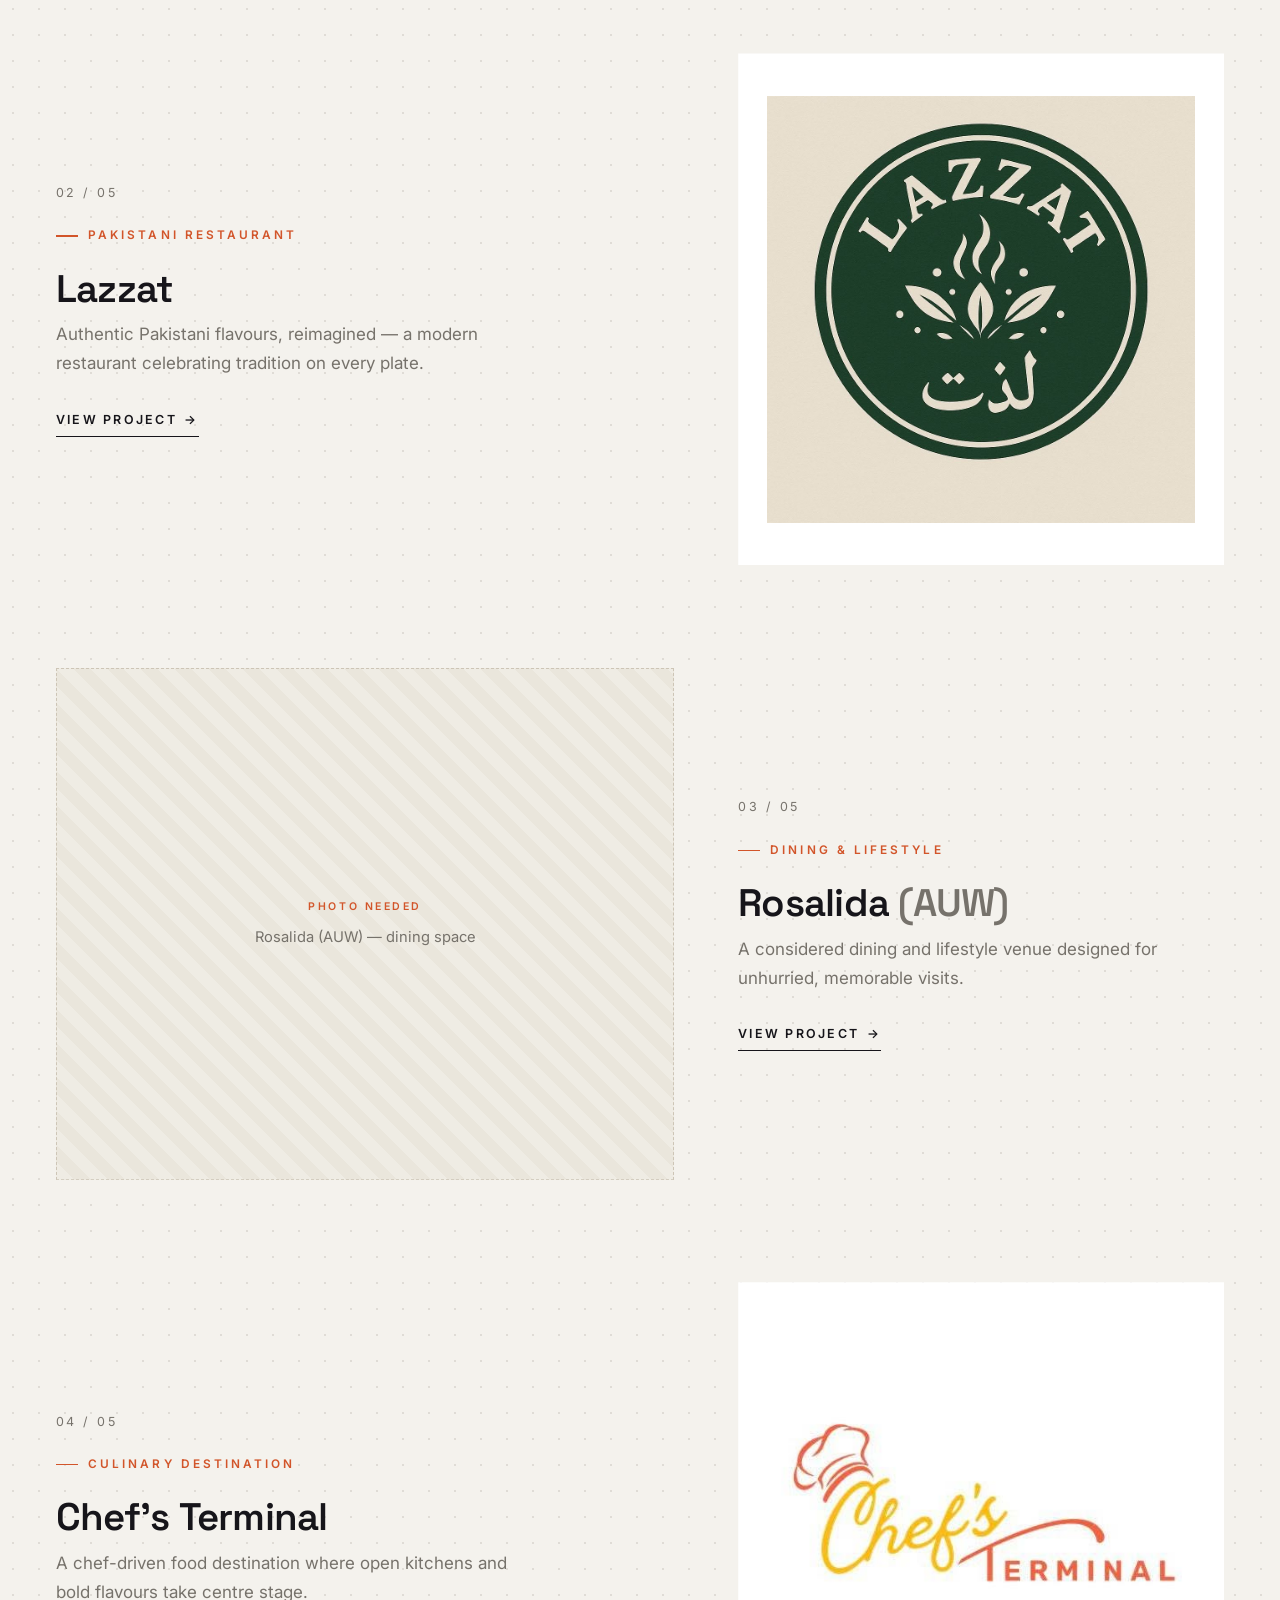
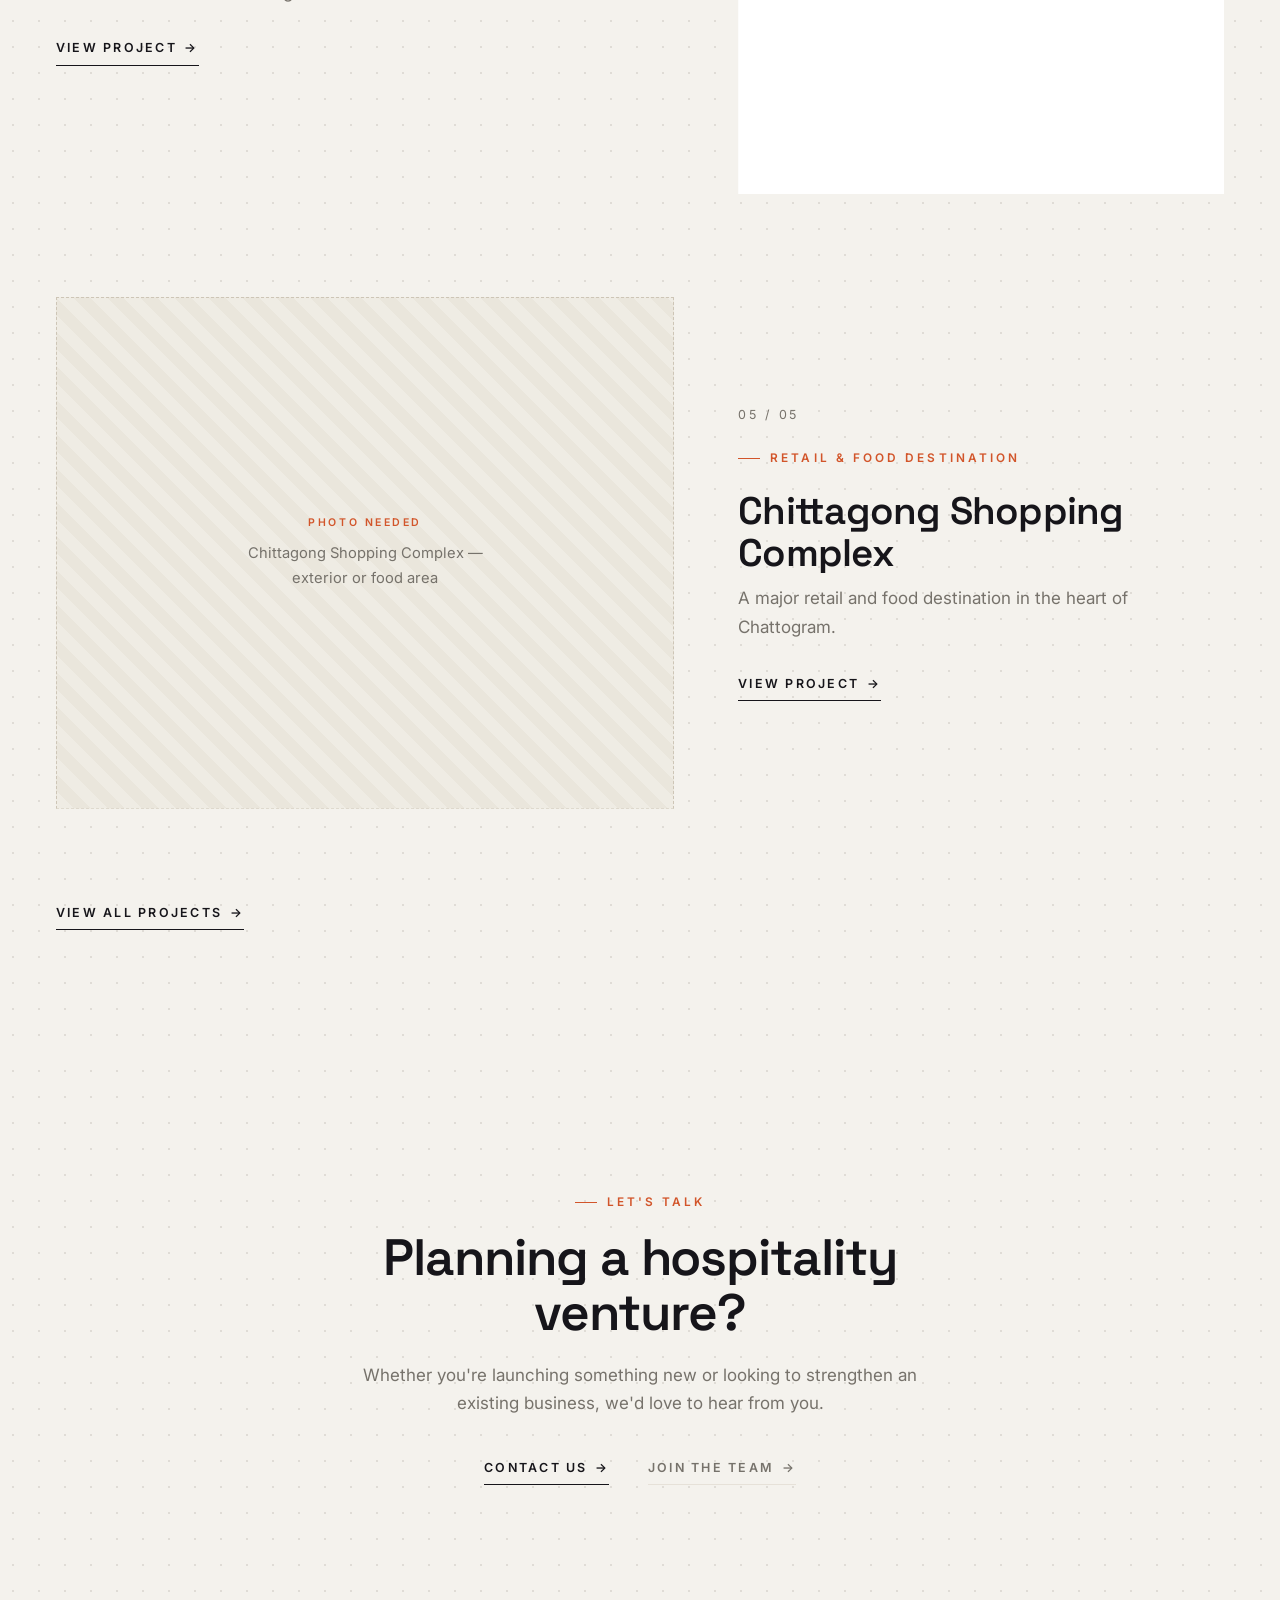
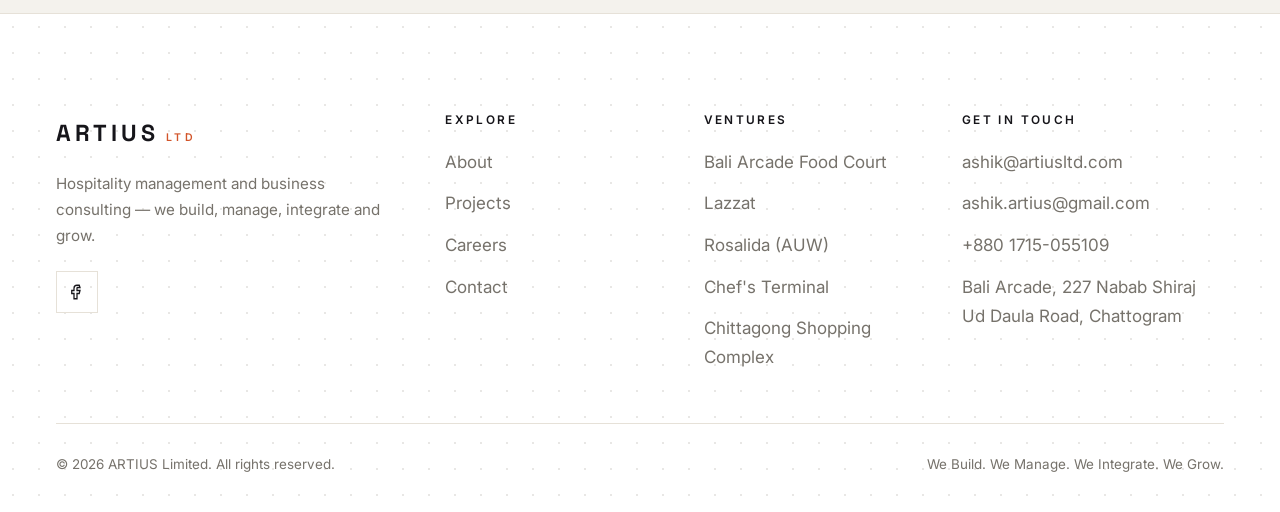
==== commit 2192fe82: "Fix hero scale, values grid, careers vacancies; add second email - Reduce homepage headline from 10." ====
--- a/index.html
+++ b/index.html
@@ -274,6 +274,7 @@
           <h4>Get in touch</h4>
           <ul class="footer-links">
             <li><a href="mailto:ashik@artiusltd.com">ashik@artiusltd.com</a></li>
+            <li><a href="mailto:ashik.artius@gmail.com">ashik.artius@gmail.com</a></li>
             <li><a href="tel:+8801715055109">+880 1715-055109</a></li>
             <li>Bali Arcade, 227 Nabab Shiraj<br />Ud Daula Road, Chattogram</li>
           </ul>
--- a/css/styles.css
+++ b/css/styles.css
@@ -191,7 +191,10 @@
 .stat__num { font-family: var(--font-display); font-size: clamp(2.4rem, 4vw, 3.4rem); font-weight: 600; letter-spacing: -0.03em; }
 .stat__label { font-size: 0.92rem; color: var(--muted); }
 
-.values { display: grid; grid-template-columns: repeat(auto-fit, minmax(240px, 1fr)); gap: 1px; background: var(--line); border: 1px solid var(--line); }
+/* Always 3 across on desktop so 3 or 6 cards form complete rows */
+.values { display: grid; grid-template-columns: repeat(3, minmax(0, 1fr)); gap: 1px; background: var(--line); border: 1px solid var(--line); }
+@media (max-width: 900px) { .values { grid-template-columns: repeat(2, minmax(0, 1fr)); } }
+@media (max-width: 560px) { .values { grid-template-columns: 1fr; } }
 .value-card { padding: 2.4rem 2rem; background: var(--paper); transition: background 0.4s var(--ease); }
 .value-card:hover { background: var(--sand); }
 .value-card__icon { width: 44px; height: 44px; display: grid; place-items: center; color: var(--accent); margin-bottom: 1.2rem; }
@@ -270,6 +273,16 @@
 .job__meta { display: flex; flex-wrap: wrap; gap: 0.5rem 1.4rem; color: var(--muted); font-size: 0.9rem; margin-top: 0.4rem; }
 .job h3 { margin: 0; font-size: 1.3rem; }
 .tag { display: inline-block; font-size: 0.68rem; font-weight: 600; letter-spacing: 0.16em; text-transform: uppercase; color: var(--accent); }
+
+/* "No current openings" state */
+.notice {
+  border: 1px dashed #cdc5b6;
+  padding: clamp(32px, 5vw, 56px);
+  text-align: center;
+  background: var(--paper);
+}
+.notice h3 { margin: 0 0 0.6rem; }
+.notice p { color: var(--muted); max-width: 52ch; margin: 0 auto 1.6rem; }
 
 /* ---------- 13. Footer (light) ---------- */
 .site-footer { background: var(--paper); color: var(--muted); border-top: 1px solid var(--line); padding: clamp(60px, 8vw, 100px) 0 36px; }
@@ -397,8 +410,7 @@
     radial-gradient(70% 60% at 8% 92%, rgba(210, 85, 42, 0.06), transparent 60%),
     var(--ink);
   color: #f3f1ec;
-  min-height: 100vh;
-  min-height: 100svh;
+  min-height: 88vh;
   display: flex;
   align-items: flex-end;
   padding: 140px 0 clamp(44px, 7vh, 76px);
@@ -418,8 +430,8 @@
 .hero--statement .container { position: relative; z-index: 1; }
 .hero--statement .hero__display {
   color: #efece3;
-  font-size: clamp(2.6rem, 10.2vw, 12rem);
-  line-height: 0.96;
+  font-size: clamp(2rem, 5.2vw, 6.5rem);
+  line-height: 1.0;
   letter-spacing: -0.025em;
   text-transform: uppercase;
   margin: 0 0 clamp(2.4rem, 7vh, 5rem);
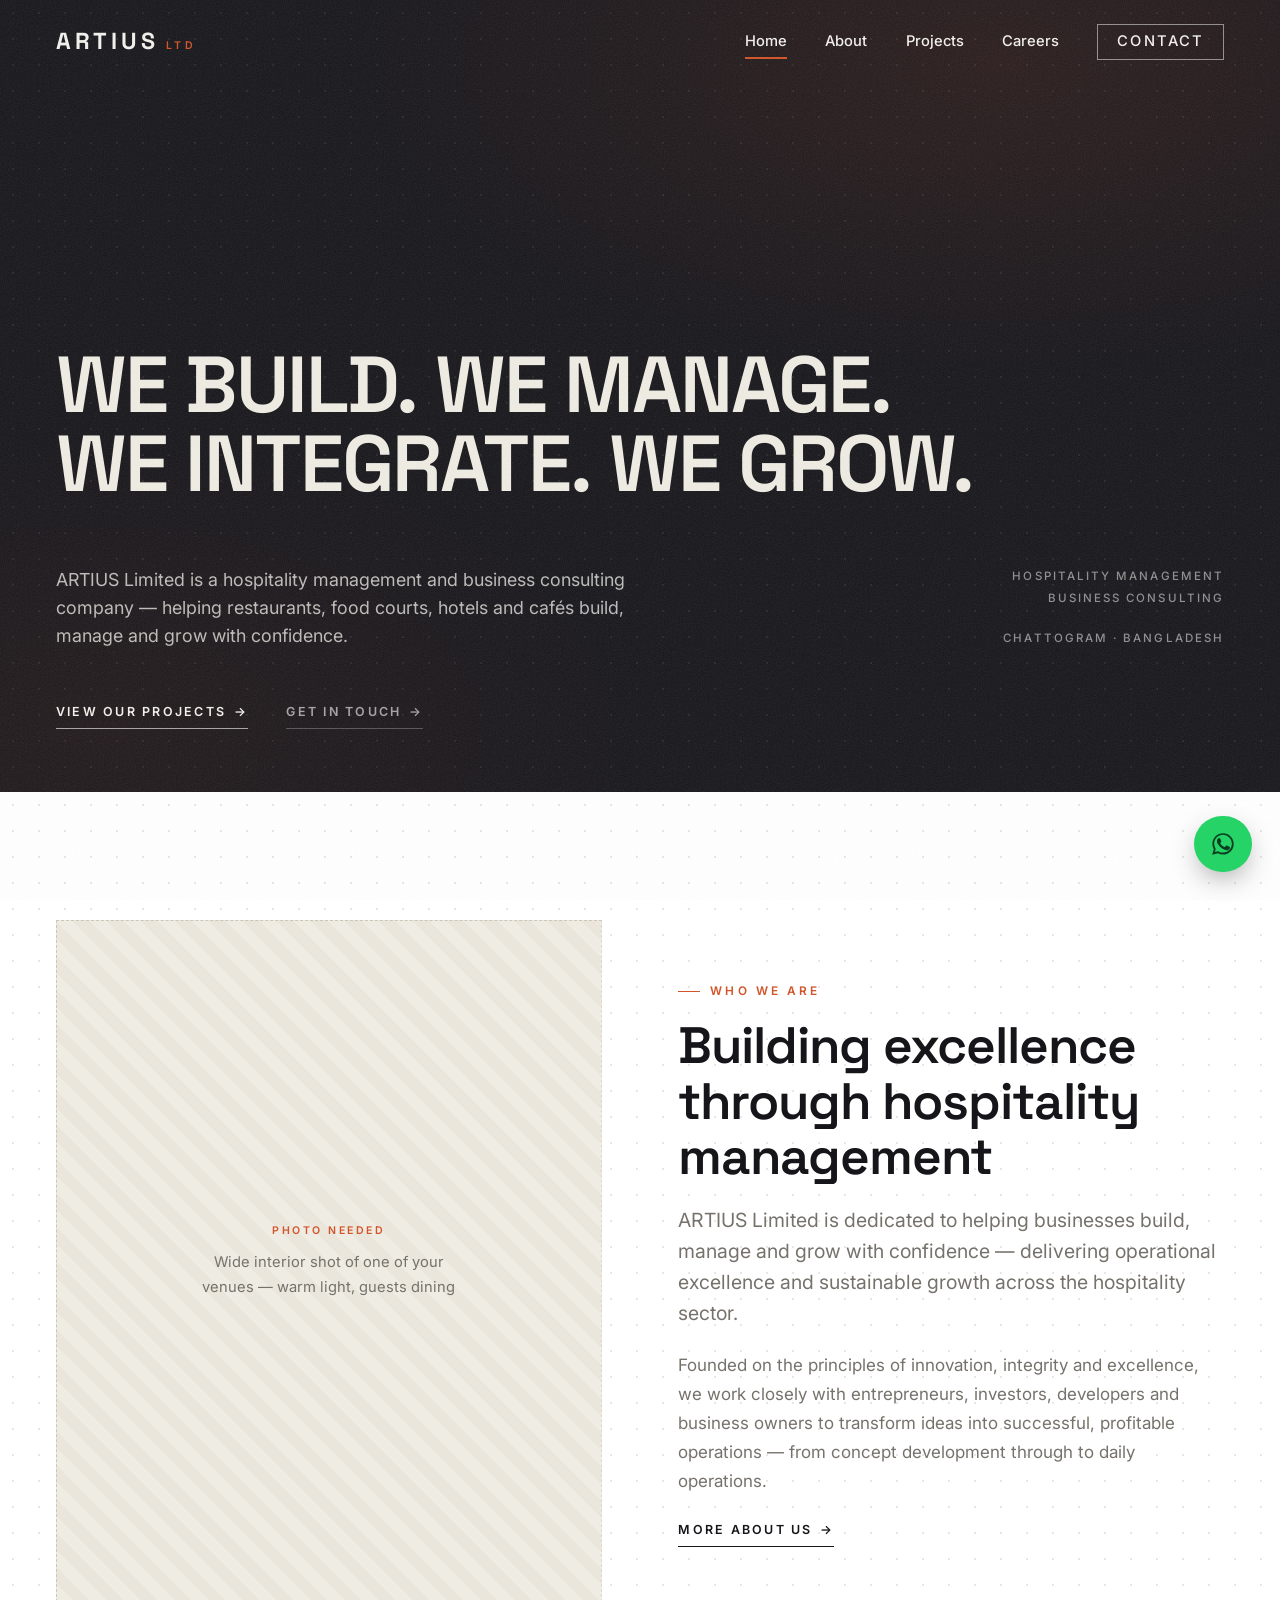
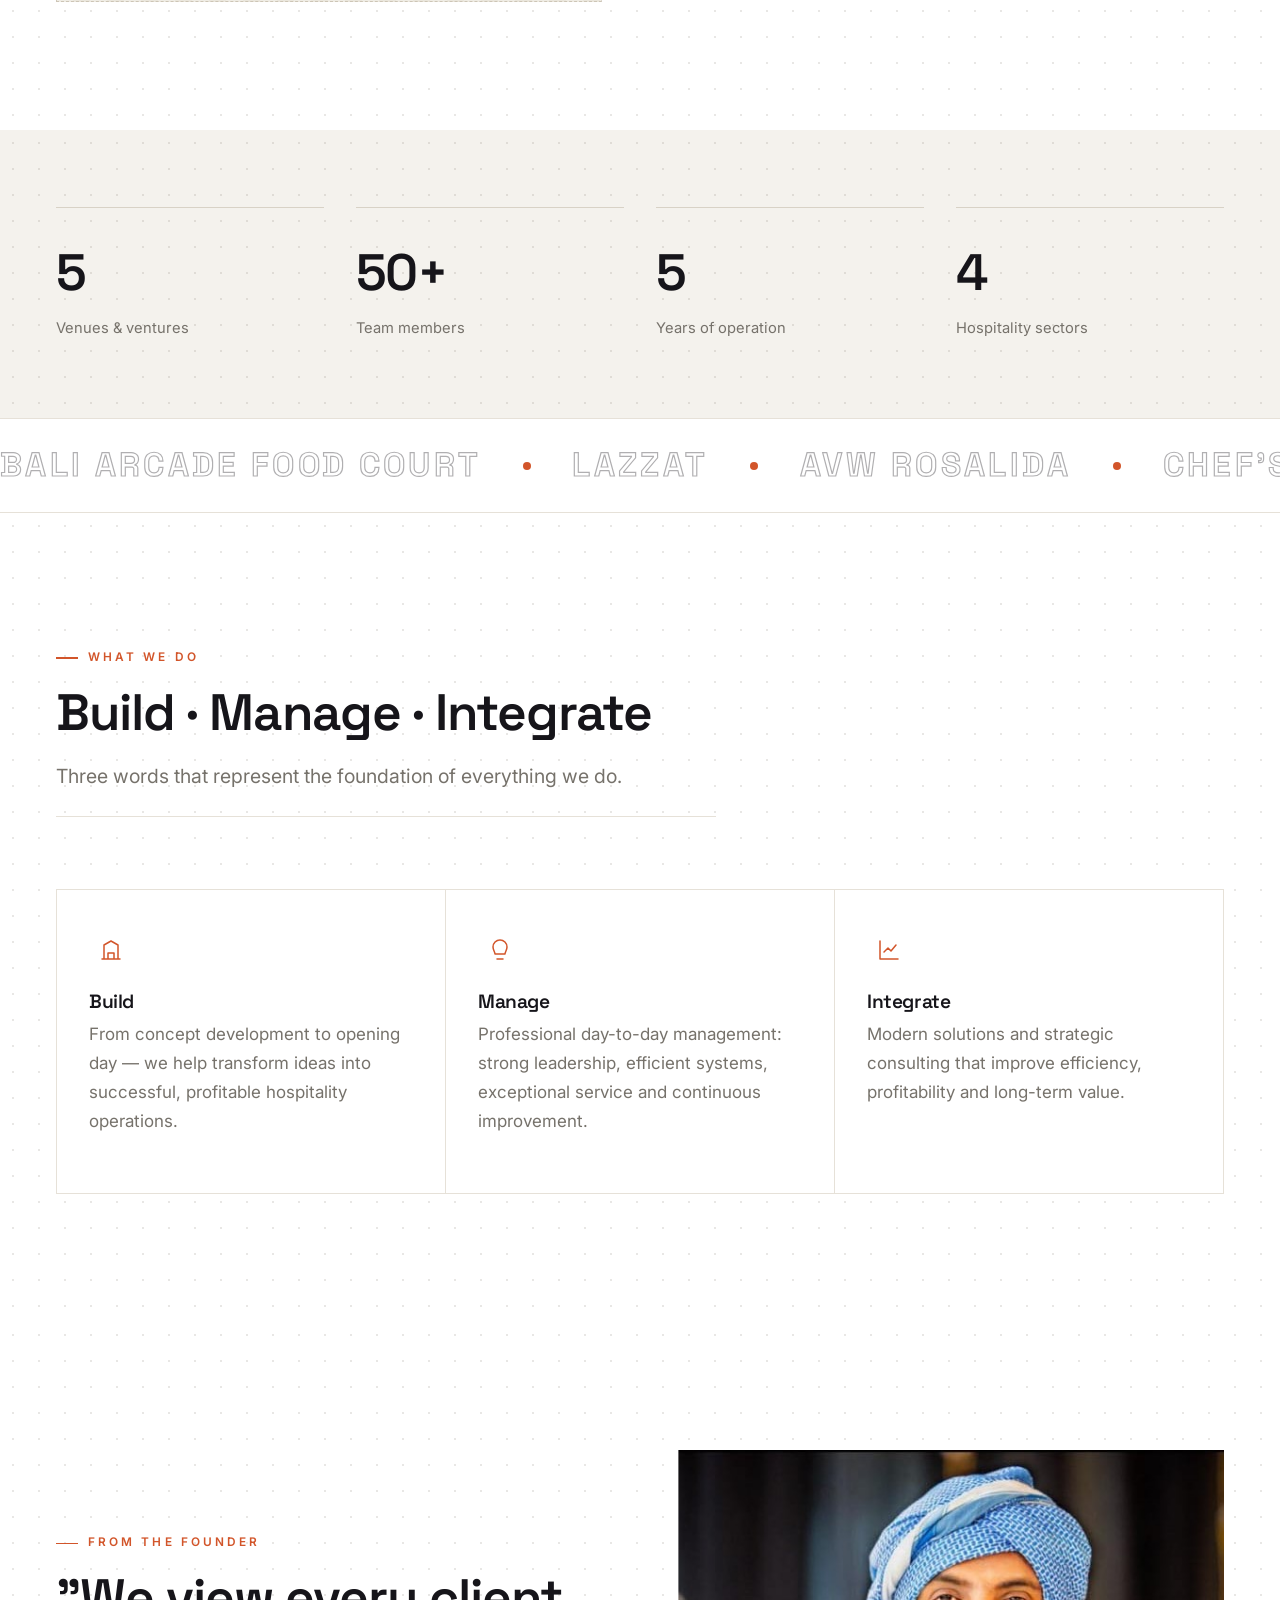
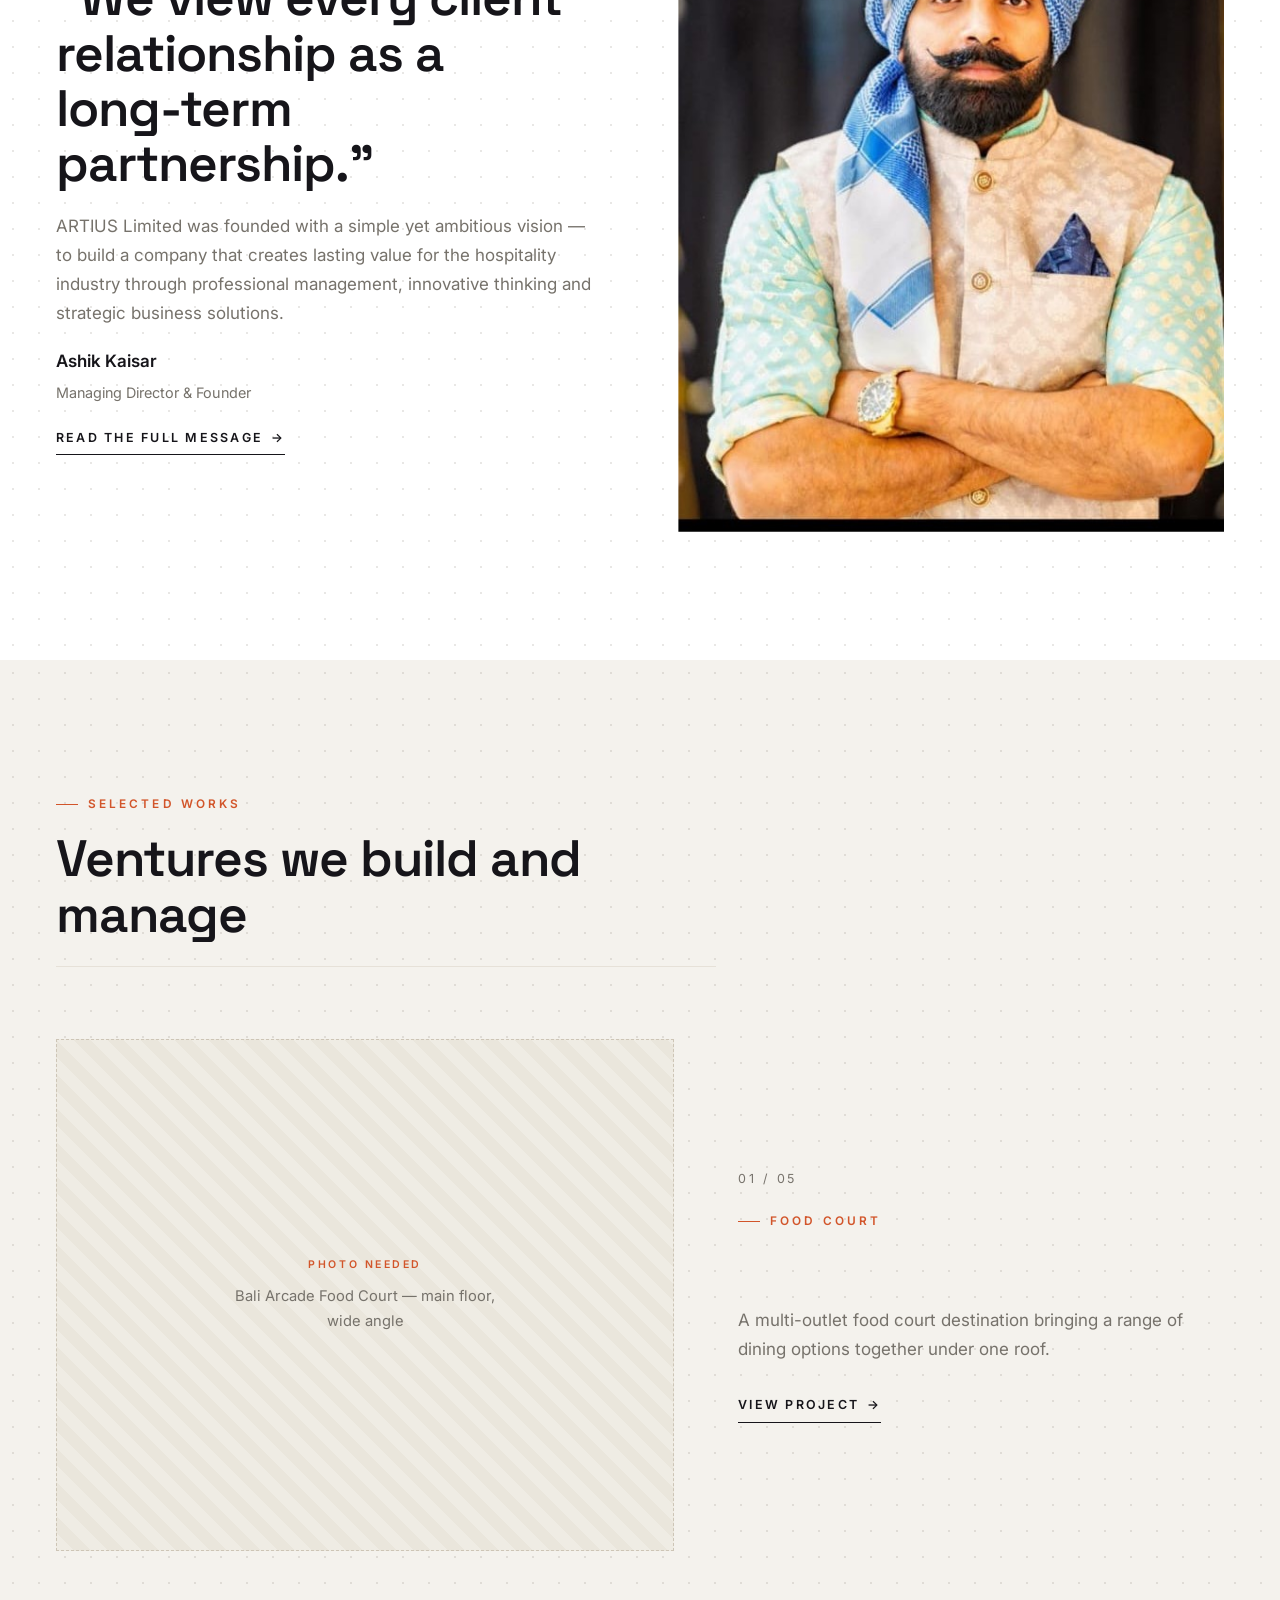
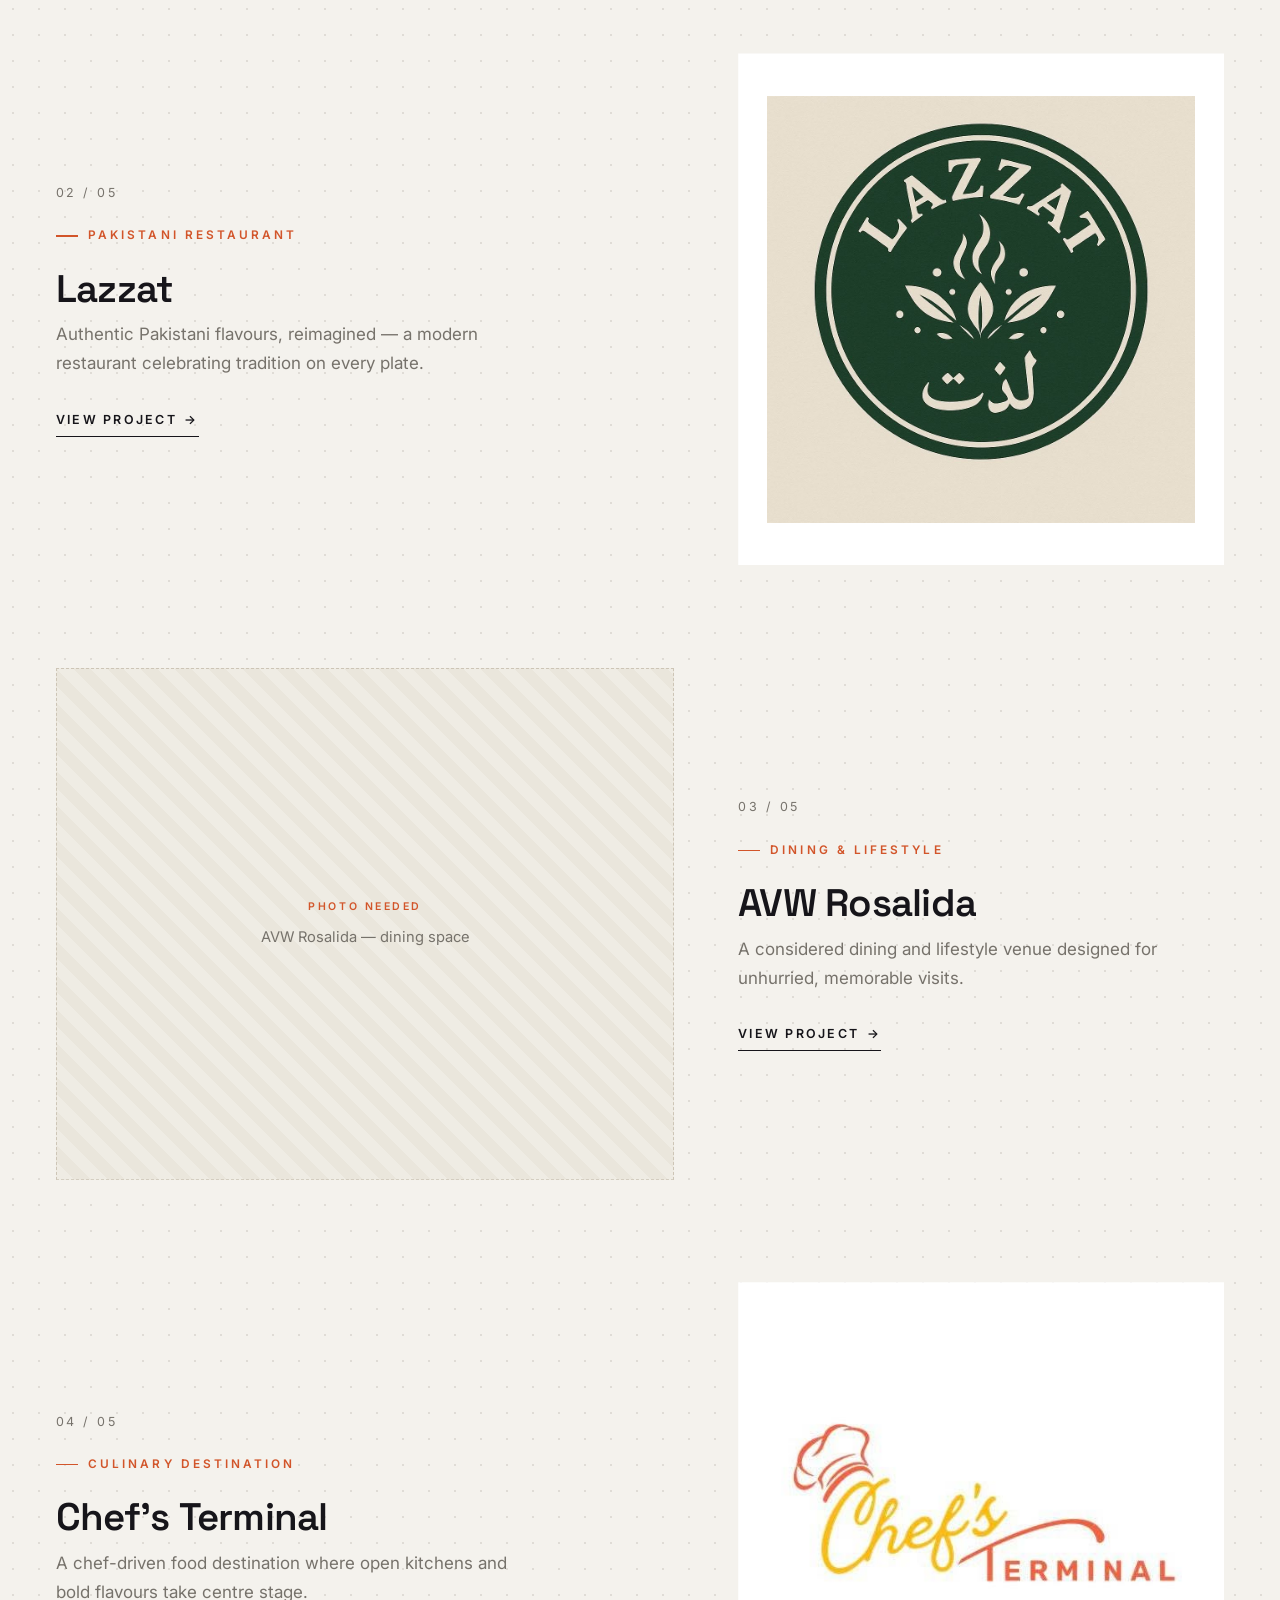
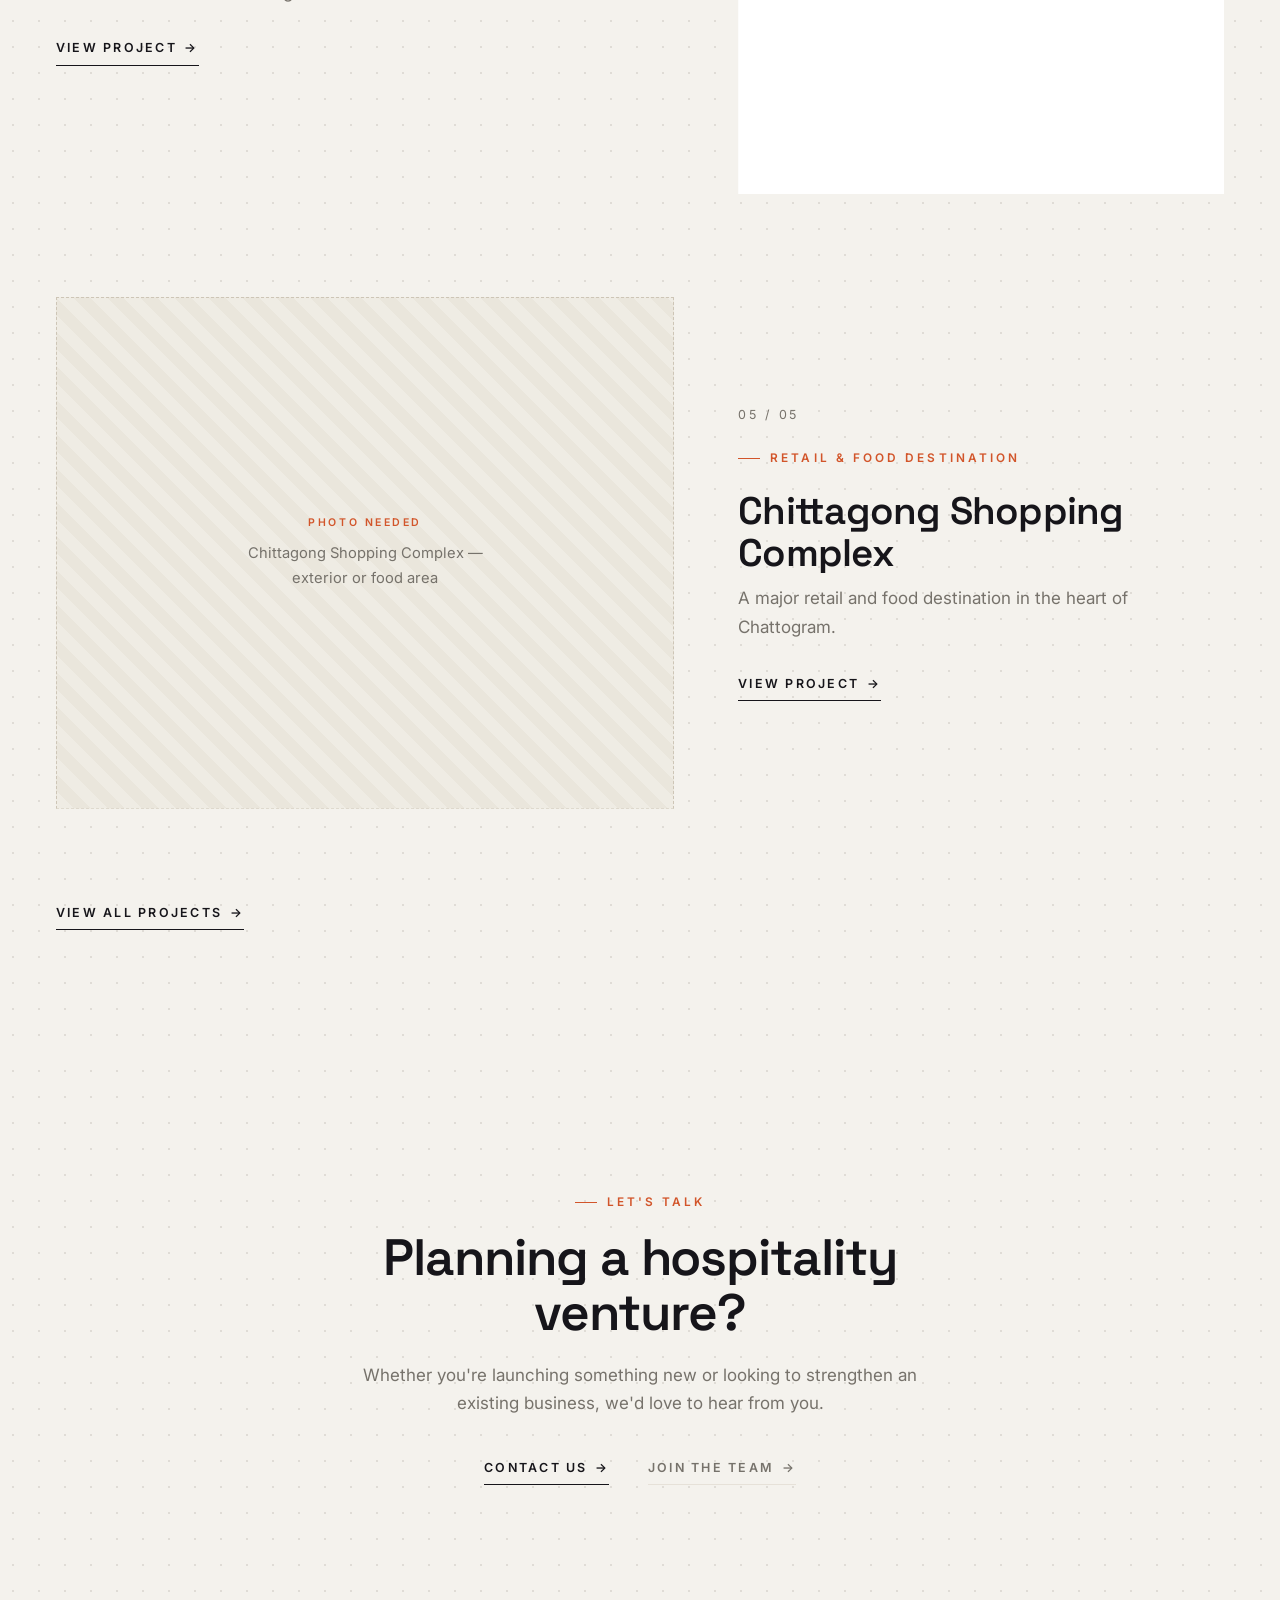
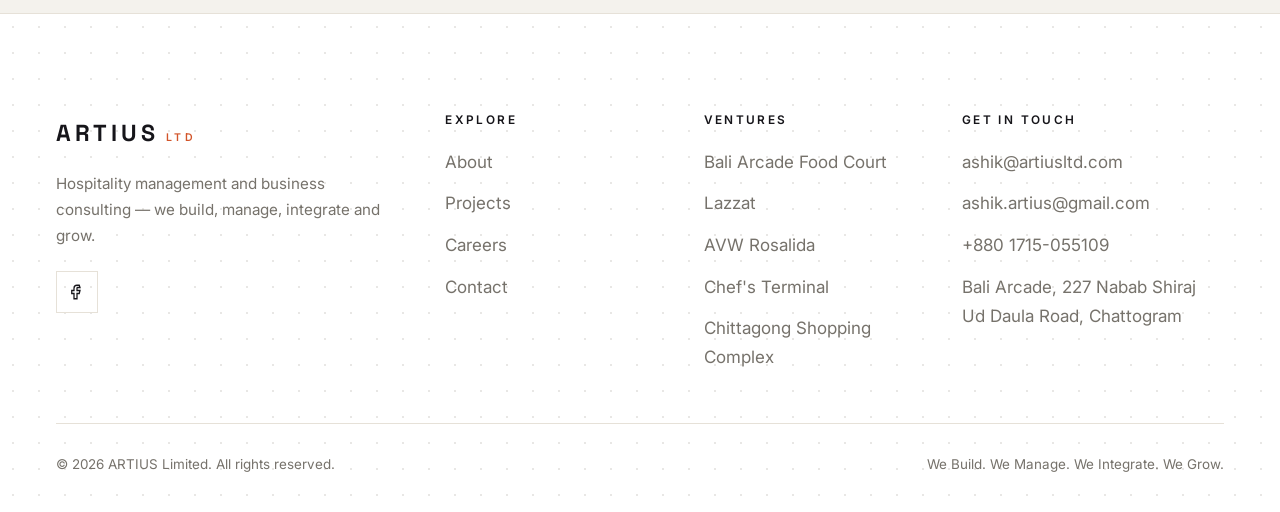
==== commit f522d4ca: "Rename to AVW Rosalida, add WhatsApp button, widen header, scale hero - Rename the venue to AVW Rosa" ====
--- a/index.html
+++ b/index.html
@@ -101,10 +101,10 @@
   <div class="marquee" aria-hidden="true">
     <div class="marquee__track">
       <div class="marquee__group">
-        <span>Bali Arcade Food Court</span><i></i><span>Lazzat</span><i></i><span>Rosalida</span><i></i><span>Chef's Terminal</span><i></i><span>Chittagong Shopping Complex</span><i></i>
+        <span>Bali Arcade Food Court</span><i></i><span>Lazzat</span><i></i><span>AVW Rosalida</span><i></i><span>Chef's Terminal</span><i></i><span>Chittagong Shopping Complex</span><i></i>
       </div>
       <div class="marquee__group">
-        <span>Bali Arcade Food Court</span><i></i><span>Lazzat</span><i></i><span>Rosalida</span><i></i><span>Chef's Terminal</span><i></i><span>Chittagong Shopping Complex</span><i></i>
+        <span>Bali Arcade Food Court</span><i></i><span>Lazzat</span><i></i><span>AVW Rosalida</span><i></i><span>Chef's Terminal</span><i></i><span>Chittagong Shopping Complex</span><i></i>
       </div>
     </div>
   </div>
@@ -191,11 +191,11 @@
           </div>
         </article>
         <article class="work" data-reveal>
-          <a class="work__media" href="projects.html#rosalida"><div class="ph"><span class="ph__tag">Photo needed</span><p>Rosalida (AUW) — dining space</p></div></a>
+          <a class="work__media" href="projects.html#rosalida"><div class="ph"><span class="ph__tag">Photo needed</span><p>AVW Rosalida — dining space</p></div></a>
           <div class="work__body">
             <div class="work__index">03 / 05</div>
             <span class="eyebrow">Dining &amp; Lifestyle</span>
-            <h3>Rosalida <span class="text-muted">(AUW)</span></h3>
+            <h3>AVW Rosalida</h3>
             <p class="text-muted">A considered dining and lifestyle venue designed for unhurried, memorable visits.</p>
             <a href="projects.html#rosalida" class="link-arrow">View project <span class="ar">→</span></a>
           </div>
@@ -265,7 +265,7 @@
           <ul class="footer-links">
             <li><a href="projects.html#bali-arcade">Bali Arcade Food Court</a></li>
             <li><a href="projects.html#lazzat">Lazzat</a></li>
-            <li><a href="projects.html#rosalida">Rosalida (AUW)</a></li>
+            <li><a href="projects.html#rosalida">AVW Rosalida</a></li>
             <li><a href="projects.html#chefs-terminal">Chef's Terminal</a></li>
             <li><a href="projects.html#chittagong-shopping-complex">Chittagong Shopping Complex</a></li>
           </ul>
@@ -287,6 +287,13 @@
     </div>
   </footer>
 
+  <!-- ============ FLOATING WHATSAPP ============ -->
+  <a class="wa" href="https://wa.me/8801715055109" target="_blank" rel="noopener"
+     aria-label="Chat with ARTIUS Limited on WhatsApp">
+    <svg viewBox="0 0 24 24" fill="currentColor" aria-hidden="true"><path d="M17.47 14.38c-.3-.15-1.75-.86-2.02-.96-.27-.1-.47-.15-.67.15-.2.3-.77.9-.95 1.08-.17.18-.35.2-.65.07-.3-.15-1.13-.42-2.15-1.33-.8-.71-1.33-1.59-1.48-1.89-.15-.3-.02-.46.13-.61.13-.13.3-.35.45-.53.15-.17.2-.3.3-.5.1-.2.05-.38-.03-.53-.07-.15-.67-1.6-.92-2.19-.24-.58-.49-.5-.67-.5h-.57c-.2 0-.5.07-.77.37-.27.3-1.02.99-1.02 2.42s1.05 2.81 1.2 3.01c.15.2 2.06 3.29 5.02 4.49.7.3 1.25.48 1.68.62.7.22 1.34.19 1.85.12.55-.08 1.75-.71 2-1.41.25-.7.25-1.29.17-1.41-.07-.13-.27-.2-.57-.35Z"/><path d="M12.04 2C6.6 2 2.2 6.4 2.2 11.84c0 1.74.46 3.44 1.32 4.94L2 22l5.34-1.4a9.8 9.8 0 0 0 4.7 1.2h.01c5.43 0 9.84-4.4 9.84-9.84C21.89 6.4 17.48 2 12.04 2Zm0 17.96h-.01a8.2 8.2 0 0 1-4.16-1.14l-.3-.18-3.1.81.83-3.03-.19-.31a8.16 8.16 0 0 1-1.25-4.35c0-4.52 3.68-8.19 8.2-8.19a8.19 8.19 0 0 1 .01 16.39Z"/></svg>
+    <span>WhatsApp us</span>
+  </a>
+
   <script src="js/main.js"></script>
 </body>
 </html>
--- a/css/styles.css
+++ b/css/styles.css
@@ -430,15 +430,16 @@
 .hero--statement .container { position: relative; z-index: 1; }
 .hero--statement .hero__display {
   color: #efece3;
-  font-size: clamp(2rem, 5.2vw, 6.5rem);
+  font-size: clamp(2.1rem, 6.2vw, 8rem);
   line-height: 1.0;
   letter-spacing: -0.025em;
   text-transform: uppercase;
   margin: 0 0 clamp(2.4rem, 7vh, 5rem);
 }
-/* lead + links indented like the sample; meta stays at the far right */
+/* lead, links and meta all align to the page edges, flush with the headline */
 .hero__deck,
-.hero--statement .hero__actions { padding-left: clamp(0px, 10vw, 200px); }
+.hero--statement .hero__actions { padding-left: 0; }
+.hero__meta { justify-items: end; text-align: right; }
 .hero__deck {
   display: grid;
   grid-template-columns: minmax(0, 56ch) 1fr auto;
@@ -467,6 +468,10 @@
 .hero--statement .link-arrow--muted { color: rgba(255, 255, 255, 0.6); border-color: rgba(255, 255, 255, 0.26); }
 .hero--statement .link-arrow--muted:hover { color: #fff; border-color: #fff; }
 
+/* Header spans the full page width: logo hard left, nav hard right —
+   aligning with the full-bleed hero below it */
+.site-header .container { max-width: none; }
+
 /* Header over the dark hero: light text until the page is scrolled */
 .site-header.is-light .brand__mark,
 .site-header.is-light .nav a:not(.nav__cta) { color: #f3f1ec; }
@@ -476,9 +481,10 @@
 
 @media (max-width: 900px) {
   .hero__deck { grid-template-columns: 1fr; }
-  .hero__meta { grid-column: auto; gap: 0.6rem; }
+  .hero__meta { grid-column: auto; gap: 0.6rem; justify-items: start; text-align: left; }
   .hero__deck,
   .hero--statement .hero__actions { padding-left: 0; }
+  .site-header .container { max-width: var(--container); }
 }
 
 /* =====================================================================
@@ -678,6 +684,43 @@
 }
 @keyframes mq { to { transform: translateX(-50%); } }
 
+/* -- Floating WhatsApp button -- */
+.wa {
+  position: fixed;
+  right: clamp(16px, 2.5vw, 28px);
+  bottom: clamp(16px, 2.5vw, 28px);
+  z-index: 2100;
+  display: flex;
+  align-items: center;
+  gap: 0;
+  height: 56px;
+  padding: 0 16px;
+  border-radius: 999px;
+  background: #25d366;
+  color: #0b3d20;
+  box-shadow: 0 10px 30px -8px rgba(0, 0, 0, 0.45);
+  transition: gap 0.4s var(--ease), padding 0.4s var(--ease),
+              transform 0.3s var(--ease), background 0.3s var(--ease);
+}
+.wa:hover { transform: translateY(-3px); background: #1fbe5a; }
+.wa svg { flex: none; width: 26px; height: 26px; }
+.wa span {
+  max-width: 0;
+  overflow: hidden;
+  white-space: nowrap;
+  font-size: 0.9rem;
+  font-weight: 600;
+  transition: max-width 0.45s var(--ease);
+}
+.wa:hover span, .wa:focus-visible span { max-width: 160px; }
+.wa:hover { gap: 10px; }
+@media (max-width: 540px) {
+  .wa { height: 52px; padding: 0 13px; }
+  .wa:hover span, .wa:focus-visible span { max-width: 0; }
+  .wa:hover { gap: 0; }
+}
+@media (prefers-reduced-motion: reduce) { .wa, .wa span { transition: none; } }
+
 /* -- Crafted scrollbar -- */
 ::-webkit-scrollbar { width: 12px; }
 ::-webkit-scrollbar-track { background: var(--sand); }
